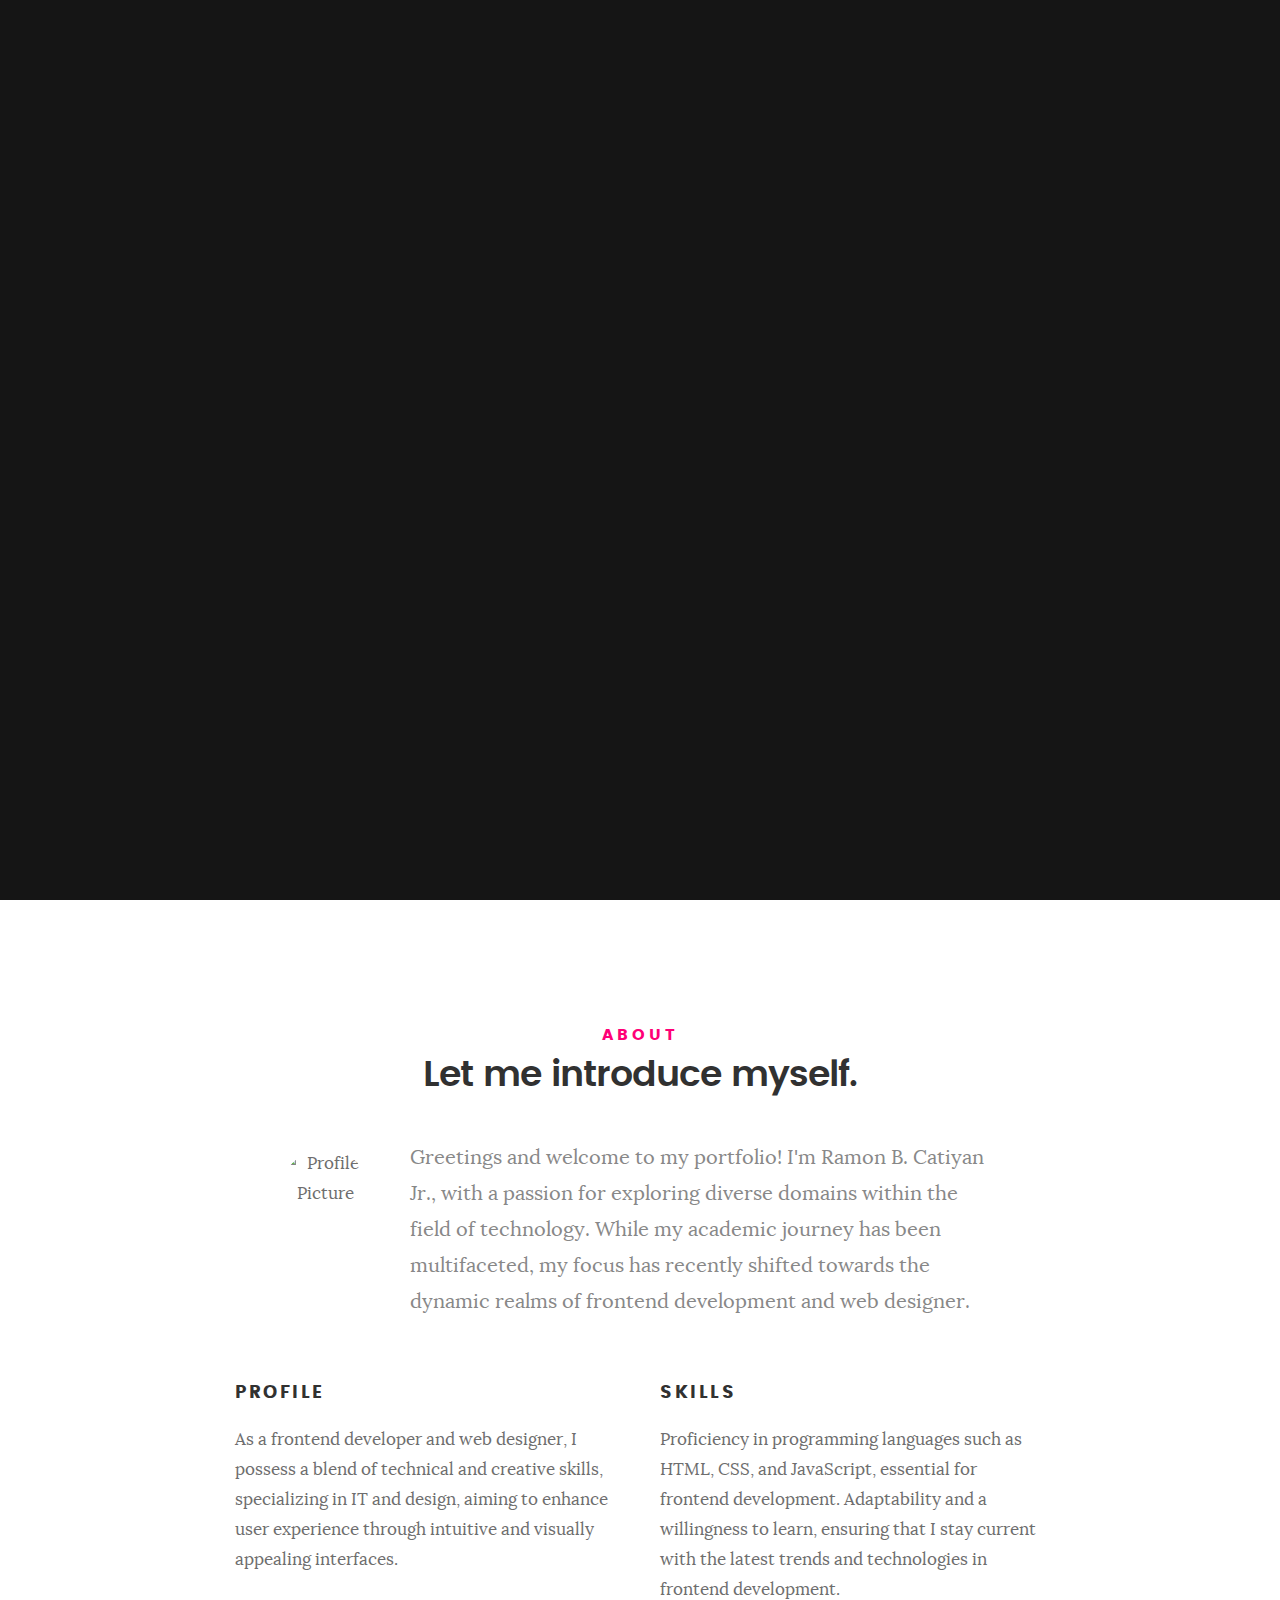
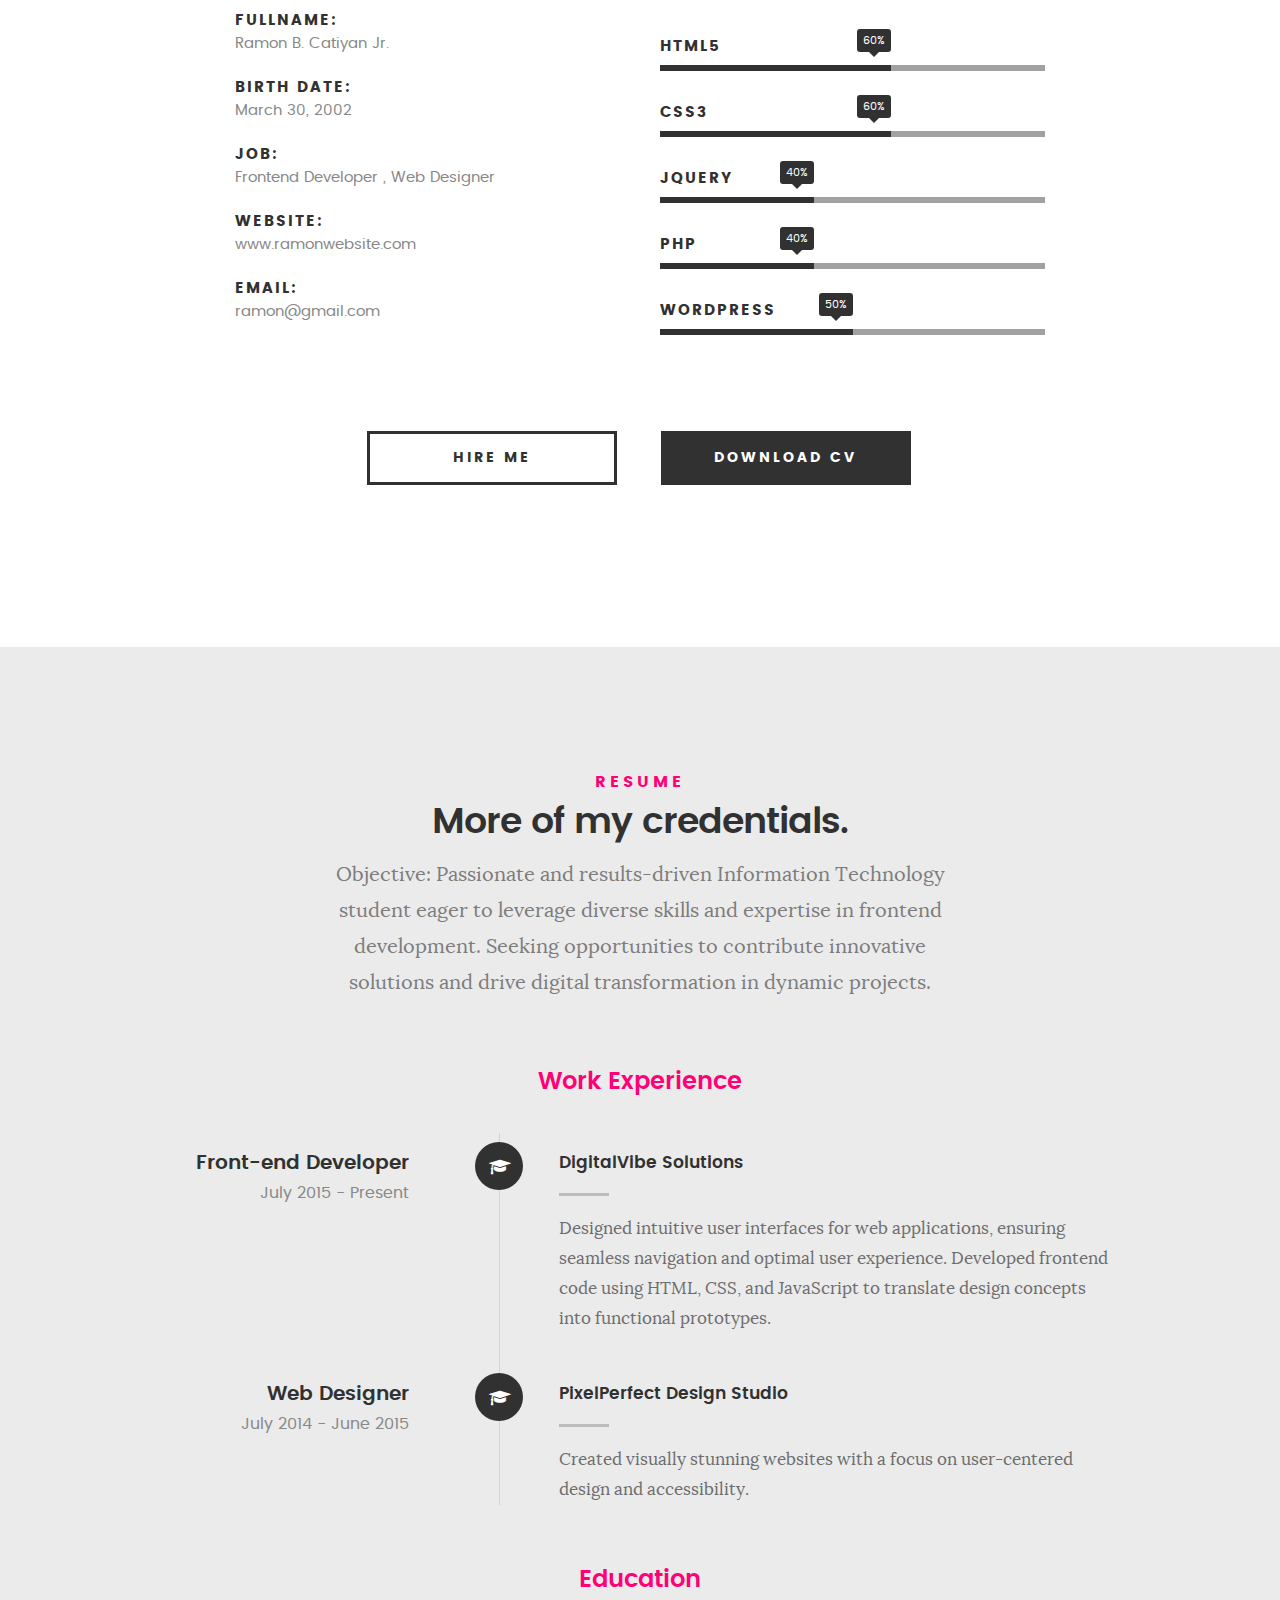
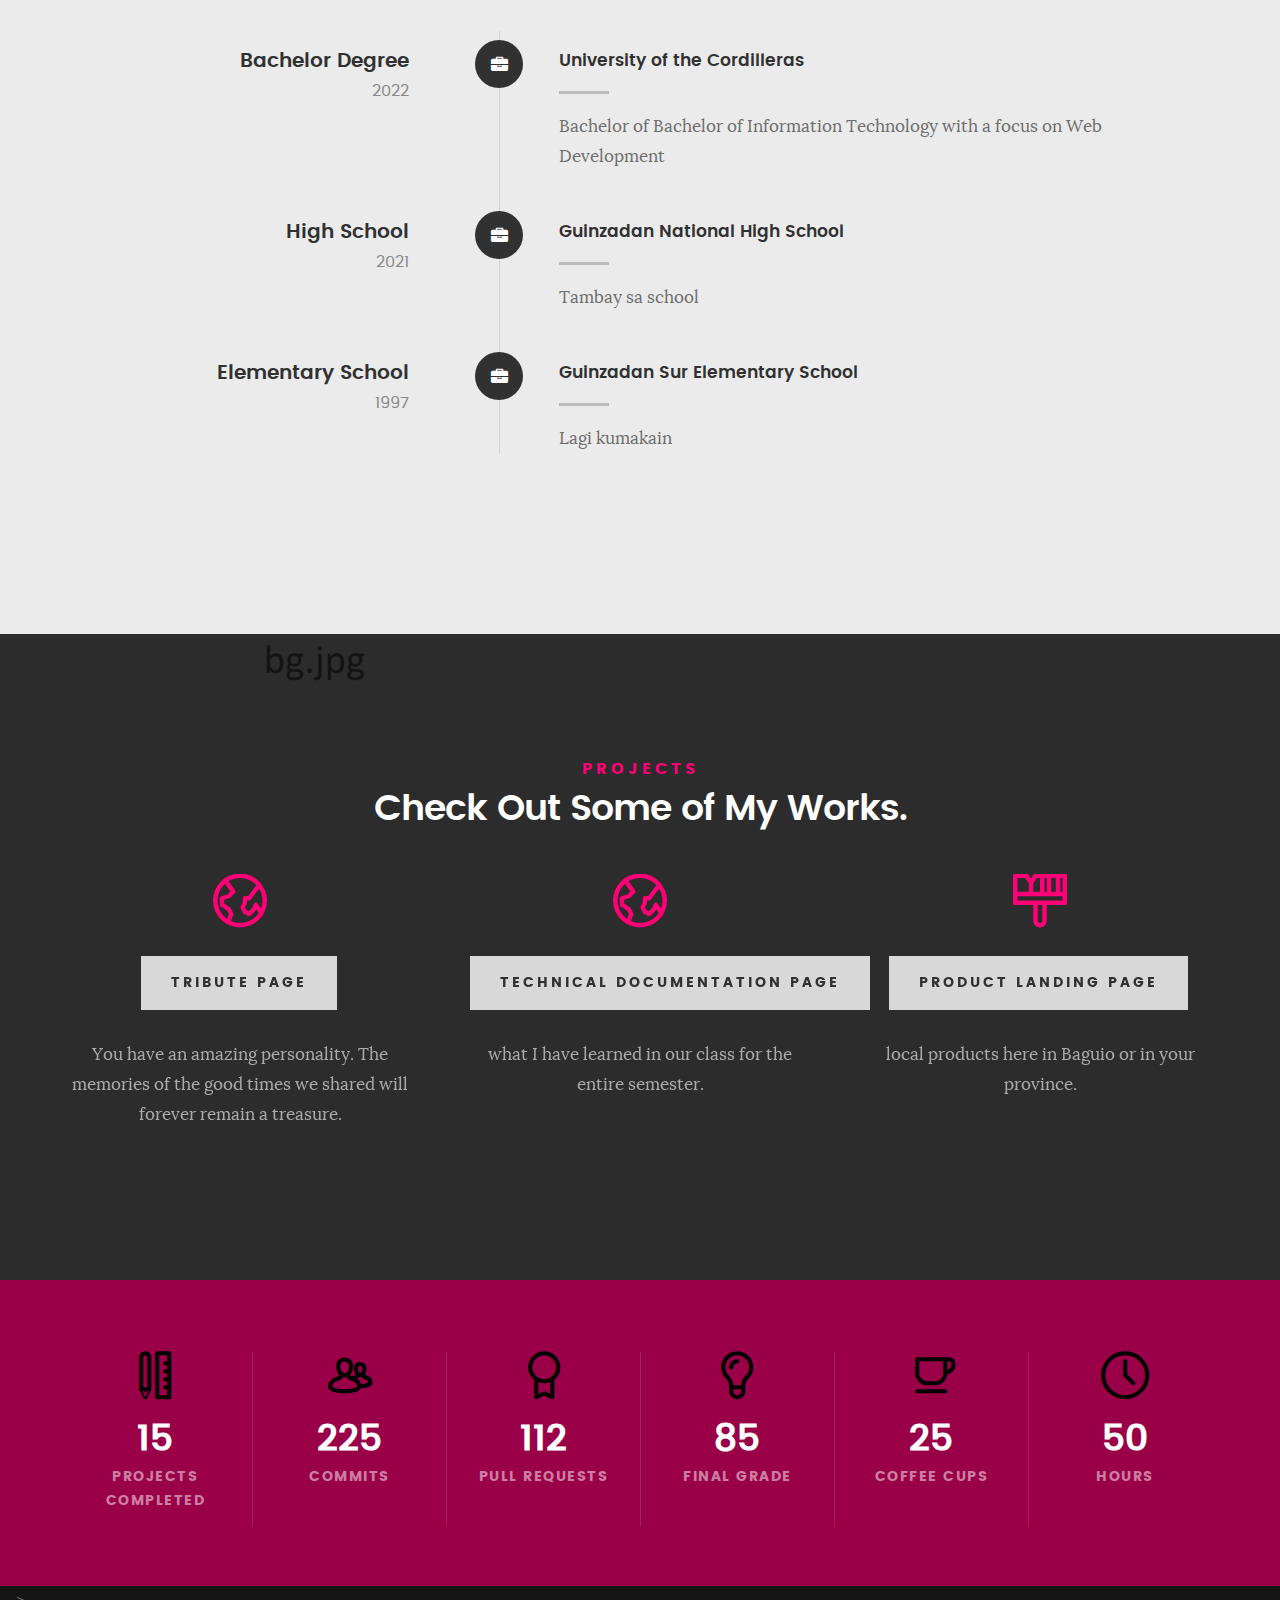
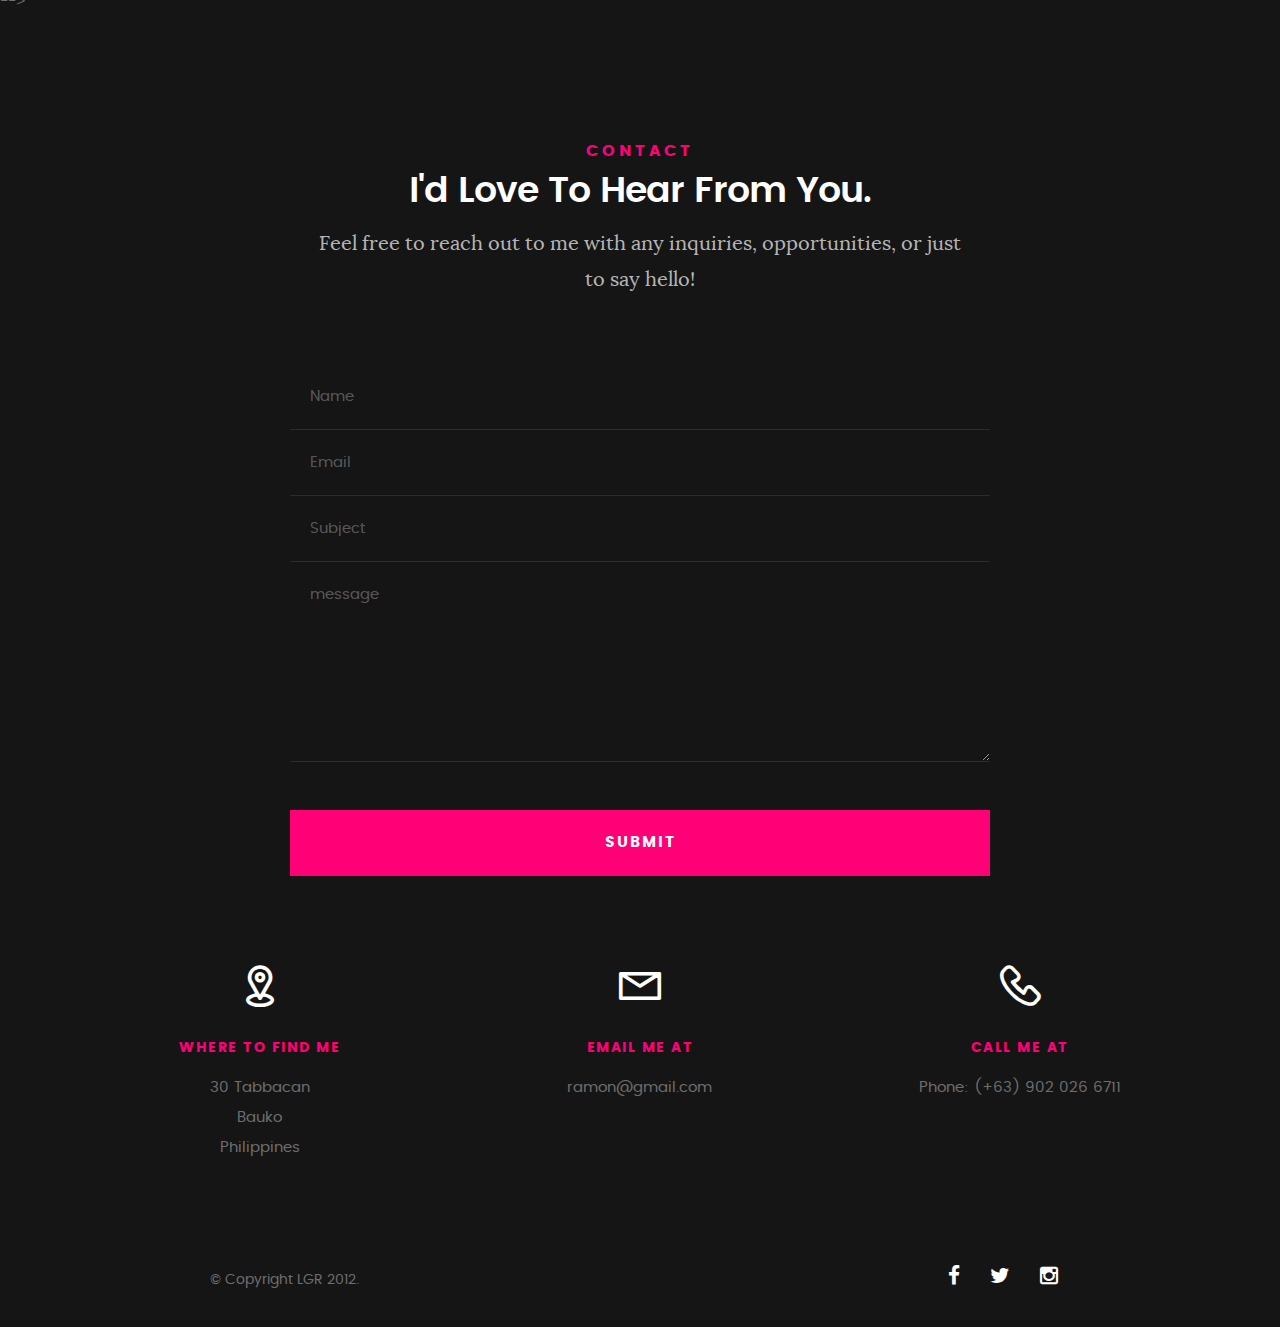
==== index.html @ 65d5d6f6 "Final Projects" ====
<!DOCTYPE html>
<!--[if IE 8 ]><html class="no-js oldie ie8" lang="en"> <![endif]-->
<!--[if IE 9 ]><html class="no-js oldie ie9" lang="en"> <![endif]-->
<!--[if (gte IE 9)|!(IE)]><!--><html class="no-js" lang="en"> <!--<![endif]-->
<head>

   <!--- basic page needs
   ================================================== -->
   <meta charset="utf-8">
	<title>Ramon</title>
	<meta name="description" content="">
	<meta name="author" content="">

   <!-- mobile specific metas
   ================================================== -->
	<meta name="viewport" content="width=device-width, initial-scale=1, maximum-scale=1">

 	<!-- CSS
   ================================================== -->
   <link rel="stylesheet" href="css/base.css">
   <link rel="stylesheet" href="css/main.css">
   <link rel="stylesheet" href="css/vendor.css">

   <!-- script
   ================================================== -->
	<script src="js/modernizr.js"></script>
	<script src="js/pace.min.js"></script>

   <!-- favicons
	================================================== -->
	<link rel="icon" type="image/png" href="favicon.png">

</head>

<body id="top">

	<!-- header
   ================================================== -->
   <header>
   	<div class="row">

   		<div class="top-bar">
   			<a class="menu-toggle" href="#"><span>Menu</span></a>

	   		<div class="logo">
		         <a href="index.html">Home</a>
		      </div>

		   	<nav id="main-nav-wrap">
					<ul class="main-navigation">
						<li class="current"><a class="smoothscroll"  href="#intro" title="">Home</a></li>
						<li><a class="smoothscroll"  href="#about" title="">About</a></li>
						<li><a class="smoothscroll"  href="#resume" title="">Resume</a></li>
						<!-- <li><a class="smoothscroll"  href="#portfolio" title="">Portfolio</a></li> -->
						<li><a class="smoothscroll"  href="#services" title="">My Projects</a></li>
						<li><a class="smoothscroll"  href="#contact" title="">Contact</a></li>

					</ul>
				</nav>
   		</div> <!-- /top-bar -->

   	</div> <!-- /row -->
   </header> <!-- /header -->

	<!-- intro section
   ================================================== -->
   <section id="intro">

   	<div class="intro-overlay"></div>

   	<div class="intro-content">
   		<div class="row">

   			<div class="col-twelve">

	   			<h5>Hello, World.</h5>
	   			<h1>I'm Ramon Jr.</h1>

	   			<p class="intro-position">
	   				<span>FRONT-END DEVELOPER</span>
	   				<span>WEB DESIGNER</span>
	   			</p>

	   			<a class="button stroke smoothscroll" href="#about" title="">More About Me</a>

	   		</div>

   		</div>
   	</div> <!-- /intro-content -->

   	<ul class="intro-social">
		<li><a href="#"><i class="fa fa-facebook"></i></a></li>
		<!-- <li><a href="#"><i class="fa fa-behance"></i></a></li> -->
		<li><a href="#"><i class="fa fa-twitter"></i></a></li>
	  <!-- <li><a href="#"><i class="fa fa-dribbble"></i></a></li> -->
		<li><a href="#"><i class="fa fa-instagram"></i></a></li>
      </ul> <!-- /intro-social -->

   </section> <!-- /intro -->


   <!-- about section
   ================================================== -->
   <section id="about">

   	<div class="row section-intro">
   		<div class="col-twelve">

   			<h5>About</h5>
   			<h1>Let me introduce myself.</h1>

   			<div class="intro-info">

   				<img src="#" alt="Profile Picture">

   				<p class="lead">
					Greetings and welcome to my portfolio! I'm Ramon B. Catiyan Jr., with a passion for exploring diverse domains within the field of technology. While my academic journey has been multifaceted, my focus has recently shifted towards the dynamic realms of frontend development and web designer.
				</p>
   			</div>

   		</div>
   	</div> <!-- /section-intro -->

   	<div class="row about-content">

   		<div class="col-six tab-full">

   			<h3>Profile</h3>
   			<p>As a frontend developer and web designer, I possess a blend of technical and creative skills, specializing in IT and design, aiming to enhance user experience through intuitive and visually appealing interfaces.</p>

   			<ul class="info-list">
   				<li>
   					<strong>Fullname:</strong>
   					<span>Ramon B. Catiyan Jr.</span>
   				</li>
   				<li>
   					<strong>Birth Date:</strong>
   					<span>March 30, 2002</span>
   				</li>
   				<li>
   					<strong>Job:</strong>
   					<span>Frontend Developer , Web Designer</span>
   				</li>
   				<li>
   					<strong>Website:</strong>
   					<span>www.ramonwebsite.com</a></span>
   				</li>
   				<li>
   					<strong>Email:</strong>
   					<span>ramon@gmail.com</span>
   				</li>



   			</ul> <!-- /info-list -->

   		</div>

   		<div class="col-six tab-full">

   			<h3>Skills</h3>
   			<p>Proficiency in programming languages such as HTML, CSS, and JavaScript, essential for frontend development. Adaptability and a willingness to learn, ensuring that I stay current with the latest trends and technologies in frontend development.</p>

				<ul class="skill-bars">
				   <li>
				   	<div class="progress percent60"><span>60%</span></div>
				   	<strong>HTML5</strong>
				   </li>
				   <li>
				   	<div class="progress percent60"><span>60%</span></div>
				   	<strong>CSS3</strong>
				   </li>
				   <li>
				   	<div class="progress percent40"><span>40%</span></div>
				   	<strong>JQuery</strong>
				   </li>
				   <li>
				   	<div class="progress percent40"><span>40%</span></div>
				   	<strong>PHP</strong>
				   </li>
				   <li>

				   	<div class="progress percent50"><span>50%</span></div>
				   	<strong>Wordpress</strong>
				   </li>
				</li>

				</ul> <!-- /skill-bars -->

   		</div>

   	</div>

   	<div class="row button-section">
   		<div class="col-twelve">
   			<a href="#contact" title="Hire Me" class="button stroke smoothscroll">Hire Me</a>
   			<a href="#" title="Download CV" class="button button-primary">Download CV</a>
   		</div>
   	</div>

   </section> <!-- /process-->


   <!-- resume Section
   ================================================== -->
	<section id="resume" class="grey-section">

		<div class="row section-intro">
   		<div class="col-twelve">

   			<h5>Resume</h5>
   			<h1>More of my credentials.</h1>

   			<p class="lead">Objective: Passionate and results-driven Information Technology student eager to leverage diverse skills and expertise in frontend development. Seeking opportunities to contribute innovative solutions and drive digital transformation in dynamic projects.</p>

   		</div>
   	</div> <!-- /section-intro-->

   	<div class="row resume-timeline">

   		<div class="col-twelve resume-header">

   			<h2>Work Experience</h2>

   		</div> <!-- /resume-header -->

   		<div class="col-twelve">

   			<div class="timeline-wrap">

   				<div class="timeline-block">

	   				<div class="timeline-ico">
	   					<i class="fa fa-graduation-cap"></i>
	   				</div>

	   				<div class="timeline-header">
	   					<h3>Front-end Developer</h3>
	   					<p>July 2015 - Present</p>
	   				</div>

	   				<div class="timeline-content">
	   					<h4>DigitalVibe Solutions</h4>
	   					<p>Designed intuitive user interfaces for web applications, ensuring seamless navigation and optimal user experience. Developed frontend code using HTML, CSS, and JavaScript to translate design concepts into functional prototypes.</p>
	   				</div>

	   			</div> <!-- /timeline-block -->

	   			<div class="timeline-block">

	   				<div class="timeline-ico">
	   					<i class="fa fa-graduation-cap"></i>
	   				</div>

	   				<div class="timeline-header">
	   					<h3>Web Designer
						</h3>
	   					<p>July 2014 - June 2015</p>
	   				</div>

	   				<div class="timeline-content">
	   					<h4>PixelPerfect Design Studio</h4>
	   					<p>Created visually stunning websites with a focus on user-centered design and accessibility.</p>
	   				</div>

	   			</div> <!-- /timeline-block -->



	   			</div> <!-- /timeline-block -->

   			</div> <!-- /timeline-wrap -->

   		</div> <!-- /col-twelve -->

   	</div> <!-- /resume-timeline -->

   	<div class="row resume-timeline">

   		<div class="col-twelve resume-header">

   			<h2>Education</h2>

   		</div> <!-- /resume-header -->

   		<div class="col-twelve">

   			<div class="timeline-wrap">

   				<div class="timeline-block">

	   				<div class="timeline-ico">
	   					<i class="fa fa-briefcase"></i>
	   				</div>

	   				<div class="timeline-header">
	   					<h3>Bachelor Degree</h3>
	   					<p>2022</p>
	   				</div>

	   				<div class="timeline-content">
	   					<h4>University of the Cordilleras </h4>
	   					<p>Bachelor of Bachelor of Information Technology with a focus on Web Development</p>
	   				</div>

	   			</div> <!-- /timeline-block -->

	   			<div class="timeline-block">

	   				<div class="timeline-ico">
	   					<i class="fa fa-briefcase"></i>
	   				</div>

	   				<div class="timeline-header">
	   					<h3>High School</h3>
	   					<p>2021</p>
	   				</div>

	   				<div class="timeline-content">
	   					<h4>Guinzadan National High School</h4>
	   					<p>Tambay sa school</p>
	   				</div>

	   			</div> <!-- /timeline-block -->

				   <div class="timeline-block">

					<div class="timeline-ico">
						<i class="fa fa-briefcase"></i>
					</div>

					<div class="timeline-header">
						<h3>Elementary School</h3>
						<p>1997</p>
					</div>

					<div class="timeline-content">
						<h4>Guinzadan Sur Elementary School</h4>
						<p>Lagi kumakain</p>
					</div>

				</div> <!-- /timeline-block -->





   			</div> <!-- /timeline-wrap -->

   		</div> <!-- /col-twelve -->

   	</div> <!-- /resume-timeline -->

	</section> <!-- /features -->





<!-- 
 <section id="cta" class="grey-section">

<div class="row cta-content">

<div class="col-twelve section-ads">

<h2 class="h01"><a href="http://www.dreamhost.com/r.cgi?287326|STYLESHOUT">Styleshout Recommends Dreamhost.</a></h2>

<p class="lead">
Looking for an awesome and reliable webhosting? Try <a href="http://www.dreamhost.com/r.cgi?287326|STYLESHOUT"><span>DreamHost</span></a>.
Get <span>$50 off</span> when you sign up with the promocode <span>styleshout</span>.

</p>

<div class="action">
<a class="button button-primary large" href="http://www.dreamhost.com/r.cgi?287326|STYLESHOUT">Sign Up Now</a>
</div>

</div>

</div>

</section> -->


	
	<section id="services">

		<div class="overlay"></div>

		<div class="row section-intro">
   		<div class="col-twelve">

   			<h5>Projects</h5>
   			<h1>Check Out Some of My Works.</h1>

   			<!-- <p class="lead">Lorem ipsum Do commodo in proident enim in dolor cupidatat adipisicing dolore officia nisi aliqua incididunt Ut veniam lorem ipsum Consectetur ut in in eu do.</p> -->

   		</div>
   	</div>  

   	<div class="row services-content">

   		<div id="owl-slider" class="owl-carousel services-list">

	      	<div class="service">

	      		<span class="icon"><i class="icon-earth"></i></span>

	            <div class="service-content">

	            	 <h3><a class="button" href="Final Projects/Tribute Page/Tribute_Page.html">Tribute Page</a></h3>

		            <p class="desc">You have an amazing personality. The memories of the good times we shared will forever remain a treasure.
	         		</p>

	         	</div>

				</div>

				<div class="service">

					<span class="icon"><i class="icon-earth"></i></span>

	            <div class="service-content">

	            	<h3><a href="Final Projects/Technical Documentation Page/Technical_Documentation_Page.html" class="button">Technical documentation Page</a></h3>

		            <p class="desc">what I have learned in our class for the entire semester.
	         		</p>

	            </div>

			   </div>

			   <div class="service">

			   	<span class="icon"><i class="icon-paint-brush"></i></span>

	            <div class="service-content">

	            	<h3><a href="Final Projects/Product Landing Page/Product_Landing_Page.html" class="button">Product Landing Page</a></h3>

		            <p class="desc">local products here in Baguio or in your province.  
	        			</p>

	            </div>

			   </div>

				
			   
	      </div>

   	</div>

	</section>



	<section id="stats" class="count-up">

		<div class="row">
			<div class="col-twelve">

				<div class="block-1-6 block-s-1-3 block-tab-1-2 block-mob-full stats-list">

					<div class="bgrid stat">

						<div class="icon-part">
							<i class="icon-pencil-ruler"></i>
						</div>

						<h3 class="stat-count">
							15
						</h3>

						<h5 class="stat-title">
							PROJECTS COMPLETED
						</h5>

					</div>  
					<div class="bgrid stat">

						<div class="icon-part">
							<i class="icon-users"></i>
						</div>

						<h3 class="stat-count">
							225
						</h3>

						<h5 class="stat-title">
							Commits
						</h5>

					</div>

					<div class="bgrid stat">

						<div class="icon-part">
							<i class="icon-badge"></i>
						</div>

						<h3 class="stat-count">
							112
						</h3>

						<h5 class="stat-title">
							Pull Requests
						</h5>

					</div>

					<div class="bgrid stat">

						<div class="icon-part">
							<i class="icon-light-bulb"></i>
						</div>

						<h3 class="stat-count">
							85
						</h3>

						<h5 class="stat-title">
							Final Grade
						</h5>

					</div>
					<div class="bgrid stat">

						<div class="icon-part">
							<i class="icon-cup"></i>
						</div>

						<h3 class="stat-count">
							25
						</h3>

						<h5 class="stat-title">
							Coffee Cups
						</h5>

					</div>

					<div class="bgrid stat">

						<div class="icon-part">
							<i class="icon-clock"></i>
						</div>

						<h3 class="stat-count">
							50
						</h3>

						<h5 class="stat-title">
							Hours
						</h5>

					</div>

				</div>

			</div>
		</div>

	</section> -->


   <!-- contact
   ================================================== -->
	<section id="contact">

		<div class="row section-intro">
   		<div class="col-twelve">

   			<h5>Contact</h5>
   			<h1>I'd Love To Hear From You.</h1>

   			<p class="lead">Feel free to reach out to me with any inquiries, opportunities, or just to say hello!</p>

   		</div>
   	</div> <!-- /section-intro -->

   	<div class="row contact-form">

   		<div class="col-twelve">

            <!-- form -->
            <form name="contactForm" id="contactForm" method="post" action="">
      			<fieldset>

                  <div class="form-field">
 						   <input name="contactName" type="text" id="contactName" placeholder="Name" value="" minlength="2" required="">
                  </div>
                  <div class="form-field">
	      			   <input name="contactEmail" type="email" id="contactEmail" placeholder="Email" value="" required="">
	               </div>
                  <div class="form-field">
	     				   <input name="contactSubject" type="text" id="contactSubject" placeholder="Subject" value="">
	               </div>
                  <div class="form-field">
	                 	<textarea name="contactMessage" id="contactMessage" placeholder="message" rows="10" cols="50" required=""></textarea>
	               </div>
                 <div class="form-field">
                     <button class="submitform">Submit</button>
                     <div id="submit-loader">
                        <div class="text-loader">Sending...</div>
       				      <div class="s-loader">
								  	<div class="bounce1"></div>
								  	<div class="bounce2"></div>
								  	<div class="bounce3"></div>
								</div>
							</div>
                  </div>

      			</fieldset>
      		</form> <!-- Form End -->

            <!-- contact-warning -->
            <div id="message-warning">
            </div>
            <!-- contact-success -->
      		<div id="message-success">
               <i class="fa fa-check"></i>Your message was sent, thank you!<br>
      		</div>

         </div> <!-- /col-twelve -->

   	</div> <!-- /contact-form -->

   	<div class="row contact-info">

   		<div class="col-four tab-full">

   			<div class="icon">
   				<i class="icon-pin"></i>
   			</div>

   			<h5>Where to find me</h5>

   			<p>
            30 Tabbacan<br>
            Bauko<br>
            Philippines
            </p>

   		</div>

   		<div class="col-four tab-full collapse">

   			<div class="icon">
   				<i class="icon-mail"></i>
   			</div>

   			<h5>Email Me At</h5>

   			<p>ramon@gmail.com
			   </p>

   		</div>

   		<div class="col-four tab-full">

   			<div class="icon">
   				<i class="icon-phone"></i>
   			</div>

   			<h5>Call Me At</h5>

   			<p>Phone: (+63) 902 026 6711<br>
			   	<br>

			   </p>

   		</div>

   	</div> <!-- /contact-info -->

	</section> <!-- /contact -->


   <!-- footer
   ================================================== -->

   <footer>
     	<div class="row">

     		<div class="col-six tab-full pull-right social">

     			<ul class="footer-social">
			      <li><a href="#"><i class="fa fa-facebook"></i></a></li>
			      <!-- <li><a href="#"><i class="fa fa-behance"></i></a></li> -->
			      <li><a href="#"><i class="fa fa-twitter"></i></a></li>
				<!-- <li><a href="#"><i class="fa fa-dribbble"></i></a></li> -->
			      <li><a href="#"><i class="fa fa-instagram"></i></a></li>
			   </ul>

	      </div>

      	<div class="col-six tab-full">
	      	<div class="copyright">
		        	<span>© Copyright LGR 2012.</span>
		        	<!-- <span>Design by <a href="http://www.styleshout.com/">styleshout</a></span> -->
		         </div>
	      	</div>

	      	<div id="go-top">
		         <a class="smoothscroll" title="Back to Top" href="#top"><i class="fa fa-long-arrow-up"></i></a>
		      </div>

      	</div> <!-- /row -->
   </footer>

   <div id="preloader">
    	<div id="loader"></div>
   </div>

   <!-- Java Script
   ================================================== -->
   <script src="js/jquery-2.1.3.min.js"></script>
   <script src="js/plugins.js"></script>
   <script src="js/main.js"></script>

</body>

</html>
---- css/base.css ----
/**
 * =================================================================== 
 *
 *  Kards v1.0 Base Stylesheet
 *  url: styleshout.com
 *  03-01-2016
 *  ------------------------------------------------------------------
 *  TOC:
 *  01. reset
 *  02. basic/base setup styles
 *  03. grid
 *  04. MISC
 *
 * =================================================================== 
 */

/** 
 * ===================================================================
 * 01. reset - normalize.css v3.0.2 | MIT License | git.io/normalize
 *
 * ------------------------------------------------------------------- 
 */
html {
	font-family: sans-serif;
	-ms-text-size-adjust: 100%;
	-webkit-text-size-adjust: 100%;
}

body {
	margin: 0;
}

article,
aside,
details,
figcaption,
figure,
footer,
header,
hgroup,
main,
menu,
nav,
section,
summary {
	display: block;
}

audio,
canvas,
progress,
video {
	display: inline-block;
	vertical-align: baseline;
}

audio:not([controls]) {
	display: none;
	height: 0;
}

[hidden],
template {
	display: none;
}

a {
	background: transparent;
}

a:active,
a:hover {
	outline: 0;
}

abbr[title] {
	border-bottom: 1px dotted;
}

b,
strong {
	font-weight: bold;
}

dfn {
	font-style: italic;
}

h1 {
	font-size: 2em;
	margin: 0.67em 0;
}

mark {
	background: #ff0;
	color: #000;
}

small {
	font-size: 80%;
}

sub,
sup {
	font-size: 75%;
	line-height: 0;
	position: relative;
	vertical-align: baseline;
}

sup {
	top: -0.5em;
}

sub {
	bottom: -0.25em;
}

img {
	border: 0;
}

svg:not(:root) {
	overflow: hidden;
}

figure {
	margin: 1em 40px;
}

hr {
	-moz-box-sizing: content-box;
	box-sizing: content-box;
	height: 0;
}

pre {
	overflow: auto;
}

code,
kbd,
pre,
samp {
	font-family: monospace, monospace;
	font-size: 1em;
}

button,
input,
optgroup,
select,
textarea {
	color: inherit;
	font: inherit;
	margin: 0;
}

button {
	overflow: visible;
}

button,
select {
	text-transform: none;
}

button,
html input[type="button"],
input[type="reset"],
input[type="submit"] {
	-webkit-appearance: button;
	cursor: pointer;
}

button[disabled],
html input[disabled] {
	cursor: default;
}

button::-moz-focus-inner,
input::-moz-focus-inner {
	border: 0;
	padding: 0;
}

input {
	line-height: normal;
}

input[type="checkbox"],
input[type="radio"] {
	box-sizing: border-box;
	padding: 0;
}

input[type="number"]::-webkit-inner-spin-button,
input[type="number"]::-webkit-outer-spin-button {
	height: auto;
}

input[type="search"] {
	-webkit-appearance: textfield;
	-moz-box-sizing: content-box;
	-webkit-box-sizing: content-box;
	box-sizing: content-box;
}

input[type="search"]::-webkit-search-cancel-button,
input[type="search"]::-webkit-search-decoration {
	-webkit-appearance: none;
}

fieldset {
	border: 1px solid #c0c0c0;
	margin: 0 2px;
	padding: 0.35em 0.625em 0.75em;
}

legend {
	border: 0;
	padding: 0;
}

textarea {
	overflow: auto;
}

optgroup {
	font-weight: bold;
}

table {
	border-collapse: collapse;
	border-spacing: 0;
}

td,
th {
	padding: 0;
}

/** 
 * ===================================================================
 * 02. basic/base setup styles - (_basic.scss)
 *
 * ------------------------------------------------------------------- 
 */
html {
	font-size: 62.5%;
	box-sizing: border-box;
}

*,
*::before,
*::after {
	box-sizing: inherit;
}

body {
	font-weight: normal;
	line-height: 1;
	text-rendering: optimizeLegibility;
	word-wrap: break-word;
	-webkit-overflow-scrolling: touch;
	-webkit-text-size-adjust: none;
}

body,
input,
button {
	-moz-osx-font-smoothing: grayscale;
	-webkit-font-smoothing: antialiased;
}

/**
 * Media - (_basic.scss)
 * ------------------------------------------------------------------- 
 */
img,
video {
	max-width: 100%;
	height: auto;
}

/**
 * Typography resets - (_basic.scss)
 * ------------------------------------------------------------------- 
 */
div,
dl,
dt,
dd,
ul,
ol,
li,
h1,
h2,
h3,
h4,
h5,
h6,
pre,
form,
p,
blockquote,
th,
td {
	margin: 0;
	padding: 0;
}

h1,
h2,
h3,
h4,
h5,
h6 {
	-webkit-font-variant-ligatures: common-ligatures;
	-moz-font-variant-ligatures: common-ligatures;
	font-variant-ligatures: common-ligatures;
	text-rendering: optimizeLegibility;
}

em,
i {
	font-style: italic;
	line-height: inherit;
}

strong,
b {
	font-weight: bold;
	line-height: inherit;
}

small {
	font-size: 60%;
	line-height: inherit;
}

ol,
ul {
	list-style: none;
}

li {
	display: block;
}

/**
 * links - (_basic.scss)
 * ------------------------------------------------------------------- 
 */
a {
	text-decoration: none;
	line-height: inherit;
}

a img {
	border: none;
}

/**
 * inputs - (_basic.scss)
 * ------------------------------------------------------------------- 
 */
fieldset {
	margin: 0;
	padding: 0;
}

input[type="email"],
input[type="number"],
input[type="search"],
input[type="text"],
input[type="tel"],
input[type="url"],
input[type="password"],
textarea {
	-webkit-appearance: none;
	-moz-appearance: none;
	-ms-appearance: none;
	-o-appearance: none;
	appearance: none;
}

/** 
 * ===================================================================
 * 03. grid - (_grid.scss)
 *
 * ------------------------------------------------------------------- 
 */
.row {
	width: 94%;
	max-width: 1140px;
	margin: 0 auto;
}

.row:before,
.row:after {
	content: "";
	display: table;
}

.row:after {
	clear: both;
}

.row .row {
	width: auto;
	max-width: none;
	margin-left: -20px;
	margin-right: -20px;
}

[class*="col-"],
.bgrid {
	float: left;
}

[class*="col-"] + [class*="col-"].end {
	float: right;
}

[class*="col-"] {
	padding: 0 20px;
}

.col-one {
	width: 8.33333%;
}

.col-two,
.col-1-6 {
	width: 16.66667%;
}

.col-three,
.col-1-4 {
	width: 25%;
}

.col-four,
.col-1-3 {
	width: 33.33333%;
}

.col-five {
	width: 41.66667%;
}

.col-six,
.col-1-2 {
	width: 50%;
}

.col-seven {
	width: 58.33333%;
}

.col-eight,
.col-2-3 {
	width: 66.66667%;
}

.col-nine,
.col-3-4 {
	width: 75%;
}

.col-ten,
.col-5-6 {
	width: 83.33333%;
}

.col-eleven {
	width: 91.66667%;
}

.col-twelve,
.col-full {
	width: 100%;
}

/**
 * small screens - (_grid.scss)
 * --------------------------------------------------------------- 
 */
@media screen and (max-width:1024px) {
	.row .row {
		margin-left: -18px;
		margin-right: -18px;
	}

	[class*="col-"] {
		padding: 0 18px;
	}

}

/**
 * tablets - (_grid.scss)
 * --------------------------------------------------------------- 
 */
@media screen and (max-width:768px) {
	.row {
		width: auto;
		padding-left: 30px;
		padding-right: 30px;
	}

	.row .row {
		padding-left: 0;
		padding-right: 0;
		margin-left: -15px;
		margin-right: -15px;
	}

	[class*="col-"] {
		padding: 0 15px;
	}

	.tab-1-4 {
		width: 25%;
	}

	.tab-1-3 {
		width: 33.33333%;
	}

	.tab-1-2 {
		width: 50%;
	}

	.tab-2-3 {
		width: 66.66667%;
	}

	.tab-3-4 {
		width: 75%;
	}

	.tab-full {
		width: 100%;
	}

}

/**
 * large mobile devices - (_grid.scss)
 * --------------------------------------------------------------- 
 */
@media screen and (max-width:600px) {
	.row {
		padding-left: 25px;
		padding-right: 25px;
	}

	.row .row {
		margin-left: -10px;
		margin-right: -10px;
	}

	[class*="col-"] {
		padding: 0 10px;
	}

	.mob-1-4 {
		width: 25%;
	}

	.mob-1-2 {
		width: 50%;
	}

	.mob-3-4 {
		width: 75%;
	}

	.mob-full {
		width: 100%;
	}

}

/**
 * small mobile devices - (_grid.scss)
 * --------------------------------------------------------------- 
 */
@media screen and (max-width:400px) {
	.row .row {
		padding-left: 0;
		padding-right: 0;
		margin-left: 0;
		margin-right: 0;
	}

	[class*="col-"] {
		width: 100% !important;
		float: none !important;
		clear: both !important;
		margin-left: 0;
		margin-right: 0;
		padding: 0;
	}

	[class*="col-"] + [class*="col-"].end {
		float: none;
	}

}

/** 
 * ===================================================================
 * block grids - (_grid.scss)
 *
 * ------------------------------------------------------------------- 
 */
[class*="block-"]:before,
[class*="block-"]:after {
	content: "";
	display: table;
}

[class*="block-"]:after {
	clear: both;
}

.block-1-6 .bgrid {
	width: 16.66667%;
}

.block-1-4 .bgrid {
	width: 25%;
}

.block-1-3 .bgrid {
	width: 33.33333%;
}

.block-1-2 .bgrid {
	width: 50%;
}

/**
 * Clearing for block grid columns. Allow columns with 
 * different heights to align properly.
 */
.block-1-6 .bgrid:nth-child(6n+1),
.block-1-4 .bgrid:nth-child(4n+1),
.block-1-3 .bgrid:nth-child(3n+1),
.block-1-2 .bgrid:nth-child(2n+1) {
	clear: both;
}

/**
 * small screens - (_grid.scss)
 * --------------------------------------------------------------- 
 */
@media screen and (max-width:1024px) {
	.block-s-1-6 .bgrid {
		width: 16.66667%;
	}

	.block-s-1-4 .bgrid {
		width: 25%;
	}

	.block-s-1-3 .bgrid {
		width: 33.33333%;
	}

	.block-s-1-2 .bgrid {
		width: 50%;
	}

	.block-s-full .bgrid {
		width: 100%;
		clear: both;
	}

	[class*="block-s-"] .bgrid:nth-child(n) {
		clear: none;
	}

	.block-s-1-6 .bgrid:nth-child(6n+1),
	.block-s-1-4 .bgrid:nth-child(4n+1),
	.block-s-1-3 .bgrid:nth-child(3n+1),
	.block-s-1-2 .bgrid:nth-child(2n+1) {
		clear: both;
	}

}

/**
 * tablets - (_grid.scss)
 * --------------------------------------------------------------- 
 */
@media screen and (max-width:768px) {
	.block-tab-1-6 .bgrid {
		width: 16.66667%;
	}

	.block-tab-1-4 .bgrid {
		width: 25%;
	}

	.block-tab-1-3 .bgrid {
		width: 33.33333%;
	}

	.block-tab-1-2 .bgrid {
		width: 50%;
	}

	.block-tab-full .bgrid {
		width: 100%;
		clear: both;
	}

	[class*="block-tab-"] .bgrid:nth-child(n) {
		clear: none;
	}

	.block-tab-1-6 .bgrid:nth-child(6n+1),
	.block-tab-1-4 .bgrid:nth-child(4n+1),
	.block-tab-1-3 .bgrid:nth-child(3n+1),
	.block-tab-1-2 .bgrid:nth-child(2n+1) {
		clear: both;
	}

}

/**
 * large mobile devices - (_grid.scss)
 * --------------------------------------------------------------- 
 */
@media screen and (max-width:600px) {
	.block-mob-1-6 .bgrid {
		width: 16.66667%;
	}

	.block-mob-1-4 .bgrid {
		width: 25%;
	}

	.block-mob-1-3 .bgrid {
		width: 33.33333%;
	}

	.block-mob-1-2 .bgrid {
		width: 50%;
	}

	.block-mob-full .bgrid {
		width: 100%;
		clear: both;
	}

	[class*="block-mob-"] .bgrid:nth-child(n) {
		clear: none;
	}

	.block-mob-1-6 .bgrid:nth-child(6n+1),
	.block-mob-1-4 .bgrid:nth-child(4n+1),
	.block-mob-1-3 .bgrid:nth-child(3n+1),
	.block-mob-1-2 .bgrid:nth-child(2n+1) {
		clear: both;
	}

}

/**
 * stack on small mobile devices - (_grid.scss)
 * --------------------------------------------------------------- 
 */
@media screen and (max-width:400px) {
	.stack .bgrid {
		width: 100% !important;
		float: none !important;
		clear: both !important;
		margin-left: 0;
		margin-right: 0;
	}

}

/** 
 * ===================================================================
 * 04. MISC  - (_grid.scss)
 *
 * ------------------------------------------------------------------- 
 */

/**
 * Clearing - (http://nicolasgallagher.com/micro-clearfix-hack/
 */
.group:before,
.group:after {
	content: "";
	display: table;
}

.group:after {
	clear: both;
}

/**
 * Misc Helper Styles 
 */
.hide {
	display: none;
}

.invisible {
	visibility: hidden;
}

.antialiased {
	-webkit-font-smoothing: antialiased;
	-moz-osx-font-smoothing: grayscale;
}

.remove-bottom {
	margin-bottom: 0;
}

.half-bottom {
	margin-bottom: 1.5rem !important;
}

.add-bottom {
	margin-bottom: 3rem !important;
}

.no-border {
	border: none;
}

.full-width {
	width: 100%;
}

.text-center {
	text-align: center;
}

.text-left {
	text-align: left;
}

.text-right {
	text-align: right;
}

.pull-left {
	float: left;
}

.pull-right {
	float: right;
}

.align-center {
	margin-left: auto;
	margin-right: auto;
	text-align: center;
}

/*# sourceMappingURL=base.css.map */
---- css/main.css ----
/**
 * =================================================================== 
 *
 *  Kards v1.0 Main Stylesheet
 *  url: styleshout.com
 *  03-01-2016
 *  ------------------------------------------------------------------
 *  TOC:
 *  01. webfonts and iconfonts
 *  02. base style overrides
 *  03. typography & general theme styles
 *  04. preloader
 *  05. forms
 *  06. buttons 
 *  07. other components
 *  08. common styles
 *  09. header styles
 *  10. intro
 *  11. about
 *  12. resume
 *  13. portfolio
 *  14. call-to-action section
 *  15. services
 *  16. stats
 *  17. contact
 *  18. footer
 *
 * =================================================================== 
 */


/** 
 * ===================================================================
 * 01. webfonts and iconfonts - (_document-setup.scss)
 *
 * ------------------------------------------------------------------- 
 */
@import url("fonts.css");
@import url("font-awesome/css/font-awesome.min.css");
@import url("micons/micons.css");


/** 
 * ===================================================================
 * 02. base style overrides - (_document-setup.scss)
 *
 * ------------------------------------------------------------------- 
 */
html {
	font-size: 10px;
}

@media only screen and (max-width:1024px) {
	html {
		font-size: 9.411764705882353px;
	}
}
@media only screen and (max-width:768px) {
	html {
		font-size: 10px;
	}
}
@media only screen and (max-width:400px) {
	html {
		font-size: 9.411764705882353px;
	}
}

html, body {
	height: 100%;
}
body {
	background: #151515;
	font-family: "lora-regular", serif;
	font-size: 1.7rem;
	line-height: 3rem;
	color: #6e6e6e;
}

/**
 * links - (_document-setup.scss)
 * -------------------------------------------------------------------
 */
a, a:visited {
	color: #000000;
	-moz-transition: all 0.3s ease-in-out;
	-o-transition: all 0.3s ease-in-out;
	-webkit-transition: all 0.3s ease-in-out;
	-ms-transition: all 0.3s ease-in-out;
	transition: all 0.3s ease-in-out;
}
a:hover, a:focus, a:active {
	color: #FF0077;
	outline: 0;
}

/** 
 * ===================================================================
 * 03. typography & general theme styles - (_document-setup.scss)
 *
 * ------------------------------------------------------------------- 
 */
h1, h2, h3, h4, h5, h6, .h01, .h02, .h03, .h04, .h05, .h06 {
	font-family: "poppins-semibold", sans-serif;
	color: #313131;
	font-style: normal;
	text-rendering: optimizeLegibility;
	margin-bottom: 2.1rem;
}
h3, .h03, h4, .h04 {
	margin-bottom: 1.8rem;
}
h5, .h05, h6, .h06 {
	font-family: "poppins-bold";
	margin-bottom: 1.2rem;
}
h1, .h01 {
	font-size: 3.1rem;
	line-height: 1.355;
	letter-spacing: -.1rem;
}
@media only screen and (max-width:600px) {
	h1, .h01 {
		font-size: 2.6rem;
		letter-spacing: -.07rem;
	}
}
h2, .h02 {
	font-size: 2.4rem;
	line-height: 1.25;
}
h3, .h03 {
	font-size: 2rem;
	line-height: 1.5;
}
h4, .h04 {
	font-size: 1.7rem;
	line-height: 1.765;
}
h5, .h05 {
	font-size: 1.4rem;
	line-height: 1.714;
	text-transform: uppercase;
	letter-spacing: .15rem;
}
h6, .h06 {
	font-size: 1.3rem;
	line-height: 1.846;
	text-transform: uppercase;
	letter-spacing: .15rem;
}
p img {
	margin: 0;
}
p.lead {
	font-family: "lora-regular", serif;
	font-size: 2rem;
	line-height: 1.8;
	color: #888888;
}
@media only screen and (max-width:768px) {
	p.lead {
		font-size: 1.7rem;
	}
}
em, i, strong, b {
	font-size: 1.7rem;
	line-height: 3rem;
	font-style: normal;
	font-weight: normal;
}
em, i {
	font-family: "lora-italic", serif;
}
strong, b {
	font-family: "lora-bold", serif;
}
small {
	font-size: 1.2rem;
	line-height: inherit;
}
blockquote {
	margin: 3rem 0;
	padding-left: 4rem;
	position: relative;
}
blockquote:before {
	content: "\201C";
	font-size: 8rem;
	line-height: 0px;
	margin: 0;
	color: #313131;
	font-family: arial, sans-serif;
	position: absolute;
	top: 3rem;
	left: 0;
}
blockquote p {
	font-family: georgia, serif;
	font-style: italic;
	padding: 0;
	font-size: 1.9rem;
	line-height: 1.737;
}
blockquote cite {
	display: block;
	font-size: 1.3rem;
	font-style: normal;
	line-height: 1.616;
}
blockquote cite:before {
	content: "\2014 \0020";
}
blockquote cite a, blockquote cite a:visited {
	color: #888888;
	border: none;
}
abbr {
	font-family: "poppins-bold", serif;
	font-variant: small-caps;
	text-transform: lowercase;
	letter-spacing: .05rem;
	color: #888888;
}
var, kbd, samp, code, pre {
	font-family: Consolas, "Andale Mono", Courier, "Courier New", monospace;
}
pre {
	padding: 2.4rem 3rem 3rem;
	background: #F1F1F1;
}
code {
	font-size: 1.4rem;
	margin: 0 .2rem;
	padding: .3rem .6rem;
	white-space: nowrap;
	background: #F1F1F1;
	border: 1px solid #E1E1E1;
	border-radius: 3px;
}
pre > code {
	display: block;
	white-space: pre;
	line-height: 2;
	padding: 0;
	margin: 0;
}
pre.prettyprint > code {
	border: none;
}
del {
	text-decoration: line-through;
}
abbr[title], dfn[title] {
	border-bottom: 1px dotted;
	cursor: help;
}
mark {
	background: #FFF49B;
	color: #000;
}
hr {
	border: solid #d2d2d2;
	border-width: 1px 0 0;
	clear: both;
	margin: 2.4rem 0 1.5rem;
	height: 0;
}

/**
 * Lists - (_document-setup.scss)  
 * -------------------------------------------------------------------
 */
ol {
	list-style: decimal;
}
ul {
	list-style: disc;
}
li {
	display: list-item;
}
ol, ul {
	margin-left: 1.7rem;
}
ul li {
	padding-left: .4rem;
}
ul ul, ul ol, ol ol, ol ul {
	margin: .6rem 0 .6rem 1.7rem;
}
ul.disc li {
	display: list-item;
	list-style: none;
	padding: 0 0 0 .8rem;
	position: relative;
}
ul.disc li::before {
	content: "";
	display: inline-block;
	width: 8px;
	height: 8px;
	border-radius: 50%;
	background: #FF0077;
	position: absolute;
	left: -17px;
	top: 11px;
	vertical-align: middle;
}
dt {
	margin: 0;
	color: #FF0077;
}
dd {
	margin: 0 0 0 2rem;
}

/**
 * tables - (_document-setup.scss)  
 * -------------------------------------------------------------------
 */
table {
	border-width: 0;
	width: 100%;
	max-width: 100%;
	font-family: "lora-regular", sans-serif;
}
th, td {
	padding: 1.5rem 3rem;
	text-align: left;
	border-bottom: 1px solid #E8E8E8;
}
th {
	color: #313131;
	font-family: "poppins-bold", sans-serif;
}
td {
	line-height: 1.5;
}
th:first-child, td:first-child {
	padding-left: 0;
}
th:last-child, td:last-child {
	padding-right: 0;
}
.table-responsive {
	overflow-x: auto;
	-webkit-overflow-scrolling: touch;
}

/**
 * Spacing - (_document-setup.scss)  
 * -------------------------------------------------------------------
 */
button, .button {
	margin-bottom: 1.2;
}
fieldset {
	margin-bottom: 1.5rem;
}
input,
textarea,
select,
pre,
blockquote,
figure,
table,
p,
ul,
ol,
dl,
form,
.fluid-video-wrapper,
.ss-custom-select {
	margin-bottom: 3rem;
}

/**
 * floated image - (_document-setup.scss)  
 * -------------------------------------------------------------------
 */
img.pull-right {
	margin: .9rem 0 0 2.4rem;
}
img.pull-left {
	margin: .9rem 2.4rem 0 0;
}

/**
 * block grid paddings - (_document-setup.scss) 
 * -------------------------------------------------------------------
 */
.bgrid {
	padding: 0 20px;
}
@media only screen and (max-width:1024px) {
	.bgrid {
		padding: 0 18px;
	}
}
@media only screen and (max-width:768px) {
	.bgrid {
		padding: 0 15px;
	}
}
@media only screen and (max-width:600px) {
	.bgrid {
		padding: 0 10px;
	}
}
@media only screen and (max-width:400px) {
	.bgrid {
		padding: 0;
	}
}

/**
 * pace.js styles - minimal  - (_document-setup.scss)
 * -------------------------------------------------------------------
 */
.pace {
	-webkit-pointer-events: none;
	pointer-events: none;
	-webkit-user-select: none;
	-moz-user-select: none;
	user-select: none;
}
.pace-inactive {
	display: none;
}
.pace .pace-progress {
	background: #FF0077;
	position: fixed;
	z-index: 900;
	top: 0;
	right: 100%;
	width: 100%;
	height: 6px;
}

/** 
 * ===================================================================
 * 04. preloader - (_preloader-1.scss)
 *
 * ------------------------------------------------------------------- 
 */
#preloader {
	position: fixed;
	top: 0;
	left: 0;
	right: 0;
	bottom: 0;
	background: #151515;
	z-index: 800;
	height: 100%;
	width: 100%;
}
.no-js #preloader, .oldie #preloader {
	display: none;
}
#loader {
	position: absolute;
	left: 50%;
	top: 50%;
	width: 60px;
	height: 60px;
	margin: -30px 0 0 -30px;
	padding: 0;
}
#loader:before {
	content: "";
	border-top: 11px solid rgba(255, 255, 255, 0.1);
	border-right: 11px solid rgba(255, 255, 255, 0.1);
	border-bottom: 11px solid rgba(255, 255, 255, 0.1);
	border-left: 11px solid #FF0077;
	-webkit-animation: load 1.1s infinite linear;
	animation: load 1.1s infinite linear;
	display: block;
	border-radius: 50%;
	width: 60px;
	height: 60px;
}
@-webkit-keyframes load {
	0% {
		-webkit-transform: rotate(0deg);
		transform: rotate(0deg);
	}
	100% {
		-webkit-transform: rotate(360deg);
		transform: rotate(360deg);
	}
}
@keyframes load {
	0% {
		-webkit-transform: rotate(0deg);
		transform: rotate(0deg);
	}
	100% {
		-webkit-transform: rotate(360deg);
		transform: rotate(360deg);
	}
}

/** 
 * ===================================================================
 * 05. forms - (_forms.scss)
 *
 * ------------------------------------------------------------------- 
 */
fieldset {
	border: none;
}
input[type="email"],
input[type="number"],
input[type="search"],
input[type="text"],
input[type="tel"],
input[type="url"],
input[type="password"],
textarea,
select {
	display: block;
	height: 6rem;
	padding: 1.5rem 0;
	border: 0;
	outline: none;
	vertical-align: middle;
	color: #313131;
	font-family: "poppins-regular", sans-serif;
	font-size: 1.5rem;
	line-height: 3rem;
	max-width: 100%;
	background: transparent;
	border-bottom: 1px solid rgba(0, 0, 0, 0.3);
	-moz-transition: all 0.3s ease-in-out;
	-o-transition: all 0.3s ease-in-out;
	-webkit-transition: all 0.3s ease-in-out;
	-ms-transition: all 0.3s ease-in-out;
	transition: all 0.3s ease-in-out;
}
.ss-custom-select {
	position: relative;
	padding: 0;
}
.ss-custom-select select {
	-webkit-appearance: none;
	-moz-appearance: none;
	-ms-appearance: none;
	-o-appearance: none;
	appearance: none;
	text-indent: 0.01px;
	text-overflow: '';
	margin: 0;
	line-height: 3rem;
	vertical-align: middle;
}
.ss-custom-select select option {
	padding-left: 2rem;
	padding-right: 2rem;
}
.ss-custom-select select::-ms-expand {
	display: none;
}
.ss-custom-select::after {
	content: '\f0d7';
	font-family: 'FontAwesome';
	position: absolute;
	top: 50%;
	right: 1.5rem;
	margin-top: -10px;
	bottom: auto;
	width: 20px;
	height: 20px;
	line-height: 20px;
	font-size: 18px;
	text-align: center;
	pointer-events: none;
	color: #252525;
}

/* IE9 and below */
.oldie .ss-custom-select::after {
	display: none;
}
textarea {
	min-height: 25rem;
}
input[type="email"]:focus,
input[type="number"]:focus,
input[type="search"]:focus,
input[type="text"]:focus,
input[type="tel"]:focus,
input[type="url"]:focus,
input[type="password"]:focus,
textarea:focus,
select:focus {
	color: #cc005f;
	border-bottom: 1px solid #FF0077;
}
label, legend {
	font-family: "poppins-bold", sans-serif;
	font-size: 1.4rem;
	margin-bottom: .6rem;
	color: #3b3b3b;
	display: block;
}
input[type="checkbox"], input[type="radio"] {
	display: inline;
}
label > .label-text {
	display: inline-block;
	margin-left: 1rem;
	font-family: "poppins-regular", sans-serif;
	line-height: inherit;
}
label > input[type="checkbox"], label > input[type="radio"] {
	margin: 0;
	position: relative;
	top: .15rem;
}

/**
 * Style Placeholder Text  
 * -
 */
::-webkit-input-placeholder {
	color: #a1a1a1;
}
:-moz-placeholder {
	color: #a1a1a1;  /* Firefox 18- */
}
::-moz-placeholder {
	color: #a1a1a1;  /* Firefox 19+ */
}
:-ms-input-placeholder {
	color: #a1a1a1;
}
.placeholder {
	color: #a1a1a1 !important;
}

/** 
 * ===================================================================
 * 06. buttons - (_button-essentials.scss)
 *
 * ------------------------------------------------------------------- 
 */
.button,
a.button,
button,
input[type="submit"],
input[type="reset"],
input[type="button"] {
	display: inline-block;
	font-family: "poppins-bold", sans-serif;
	font-size: 1.4rem;
	text-transform: uppercase;
	letter-spacing: .3rem;
	height: 5.4rem;
	line-height: 5.4rem;
	padding: 0 3rem;
	margin: 0 .3rem 1.2rem 0;
	background: #d8d8d8;
	color: #313131;
	text-decoration: none;
	cursor: pointer;
	text-align: center;
	white-space: nowrap;
	border: none;
	-moz-transition: all 0.3s ease-in-out;
	-o-transition: all 0.3s ease-in-out;
	-webkit-transition: all 0.3s ease-in-out;
	-ms-transition: all 0.3s ease-in-out;
	transition: all 0.3s ease-in-out;
}
.button:hover,
a.button:hover,
button:hover,
input[type="submit"]:hover,
input[type="reset"]:hover,
input[type="button"]:hover,
.button:focus,
button:focus,
input[type="submit"]:focus,
input[type="reset"]:focus,
input[type="button"]:focus {
	background: #bebebe;
	color: #000000;
	outline: 0;
}
.button.button-primary,
a.button.button-primary,
button.button-primary,
input[type="submit"].button-primary,
input[type="reset"].button-primary,
input[type="button"].button-primary {
	background: #313131;
	color: #FFFFFF;
}
.button.button-primary:hover,
a.button.button-primary:hover,
button.button-primary:hover,
input[type="submit"].button-primary:hover,
input[type="reset"].button-primary:hover,
input[type="button"].button-primary:hover,
.button.button-primary:focus,
button.button-primary:focus,
input[type="submit"].button-primary:focus,
input[type="reset"].button-primary:focus,
input[type="button"].button-primary:focus {
	background: #1f1f1f;
}
button.full-width, .button.full-width {
	width: 100%;
	margin-right: 0;
}
button.medium, .button.medium {
	height: 5.7rem !important;
	line-height: 5.7rem !important;
	padding: 0 1.8rem !important;
}
button.large, .button.large {
	height: 6rem !important;
	line-height: 6rem !important;
	padding: 0rem 3rem !important;
}
button.stroke, .button.stroke {
	background: transparent !important;
	border: 3px solid #313131;
	line-height: 4.8rem;
}
button.stroke.medium, .button.stroke.medium {
	line-height: 5.1rem !important;
}
button.stroke.large, .button.stroke.large {
	line-height: 5.4rem !important;
}
button.stroke:hover, .button.stroke:hover {
	border: 3px solid #FF0077;
	color: #FF0077;
}
button::-moz-focus-inner, input::-moz-focus-inner {
	border: 0;
	padding: 0;
}


/** 
 * ===================================================================
 * 07. other components - (_others.scss)
 *
 * ------------------------------------------------------------------- 
 */

/**
 * alert box - (_alert-box.scss)
 * -------------------------------------------------------------------
 */
.alert-box {
	padding: 2.1rem 4rem 2.1rem 3rem;
	position: relative;
	margin-bottom: 3rem;
	border-radius: 3px;
	font-family: "poppins-regular", sans-serif;
	font-size: 1.5rem;
}
.alert-box .close {
	position: absolute;
	right: 1.8rem;
	top: 1.8rem;
	cursor: pointer;
}
.ss-error {
	background-color: #ffd1d2;
	color: #e65153;
}
.ss-success {
	background-color: #c8e675;
	color: #758c36;
}
.ss-info {
	background-color: #d7ecfb;
	color: #4a95cc;
}
.ss-notice {
	background-color: #fff099;
	color: #bba31b;
}

/**
 * additional typo styles - (_additional-typo.scss)
 * -------------------------------------------------------------------
 */

/**
 * drop cap 
 */
.drop-cap:first-letter {
	float: left;
	margin: 0;
	padding: 1.5rem .6rem 0 0;
	font-size: 8.4rem;
	font-family: "poppins-bold", sans-serif;
	line-height: 6rem;
	text-indent: 0;
	background: transparent;
	color: #313131;
}

/**
 * line definition style
 */
.lining dt, .lining dd {
	display: inline;
	margin: 0;
}
.lining dt + dt:before, .lining dd + dt:before {
	content: "\A";
	white-space: pre;
}
.lining dd + dd:before {
	content: ", ";
}
.lining dd + dd:before {
	content: ", ";
}
.lining dd:before {
	content: ": ";
	margin-left: -0.2em;
}

/**
 * dictionary definition style
 */
.dictionary-style dt {
	display: inline;
	counter-reset: definitions;
}
.dictionary-style dt + dt:before {
	content: ", ";
	margin-left: -0.2em;
}
.dictionary-style dd {
	display: block;
	counter-increment: definitions;
}
.dictionary-style dd:before {
	content: counter(definitions, decimal) ". ";
}

/** 
 * Pull Quotes
 * -----------
 * markup:
 *
 * <aside class="pull-quote">
 *		<blockquote>
 *			<p></p>
 *		</blockquote>
 *	</aside>
 *
 * --------------------------------------------------------------------- 
 */
.pull-quote {
	position: relative;
	padding: 2.1rem 3rem 2.1rem 0px;
}
.pull-quote:before, .pull-quote:after {
	height: 1em;
	position: absolute;
	font-size: 8rem;
	font-family: Arial, Sans-Serif;
	color: #333;
}
.pull-quote:before {
	content: "\201C";
	top: 33px;
	left: 0;
}
.pull-quote:after {
	content: '\201D';
	bottom: -33px;
	right: 0;
}
.pull-quote blockquote {
	margin: 0;
}
.pull-quote blockquote:before {
	content: none;
}

/** 
 * Stats Tab
 * ---------
 * markup:
 *
 * <ul class="stats-tabs">
 *		<li><a href="#">[value]<em>[name]</em></a></li>
 *	</ul>
 *
 * Extend this object into your markup.
 *
 * ---------------------------------------------------------------------
 */
.stats-tabs {
	padding: 0;
	margin: 3rem 0;
}
.stats-tabs li {
	display: inline-block;
	margin: 0 1.5rem 3rem 0;
	padding: 0 1.5rem 0 0;
	border-right: 1px solid #ccc;
}
.stats-tabs li:last-child {
	margin: 0;
	padding: 0;
	border: none;
}
.stats-tabs li a {
	display: inline-block;
	font-size: 2.5rem;
	font-family: "poppins-bold", sans-serif;
	border: none;
	color: #252525;
}
.stats-tabs li a:hover {
	color: #FF0077;
}
.stats-tabs li a em {
	display: block;
	margin: .6rem 0 0 0;
	font-size: 1.4rem;
	font-family: "poppins-regular", sans-serif;
	color: #888888;
}

/**
 * skillbars - (_skillbars.scss)
 * -------------------------------------------------------------------
 */
.skill-bars {
	list-style: none;
	margin: 6rem 0 3rem;
}
.skill-bars li {
	height: .6rem;
	background: #a1a1a1;
	width: 100%;
	margin-bottom: 6rem;
	padding: 0;
	position: relative;
}
.skill-bars li strong {
	position: absolute;
	left: 0;
	top: -3rem;
	font-family: "poppins-bold", sans-serif;
	color: #313131;
	text-transform: uppercase;
	letter-spacing: .2rem;
	font-size: 1.5rem;
	line-height: 2.4rem;
}
.skill-bars li .progress {
	background: #313131;
	position: relative;
	height: 100%;
}
.skill-bars li .progress span {
	position: absolute;
	right: 0;
	top: -3.6rem;
	display: block;
	font-family: "poppins-regular", sans-serif;
	color: white;
	font-size: 1.1rem;
	line-height: 1;
	background: #313131;
	padding: .6rem .6rem;
	border-radius: 3px;
}
.skill-bars li .progress span::after {
	position: absolute;
	left: 50%;
	bottom: -5px;
	margin-left: -5px;
	border-right: 5px solid transparent;
	border-left: 5px solid transparent;
	border-top: 5px solid #313131;
	content: "";
}

.skill-bars li .percent5   { width: 5%; }
.skill-bars li .percent10  { width: 10%; }
.skill-bars li .percent15  { width: 15%; }
.skill-bars li .percent20  { width: 20%; }
.skill-bars li .percent25  { width: 25%; }
.skill-bars li .percent30  { width: 30%; }
.skill-bars li .percent35  { width: 35%; }
.skill-bars li .percent40  { width: 40%; }
.skill-bars li .percent45  { width: 45%; }
.skill-bars li .percent50  { width: 50%; }
.skill-bars li .percent55  { width: 55%; }
.skill-bars li .percent60  { width: 60%; }
.skill-bars li .percent65  { width: 65%; }
.skill-bars li .percent70  { width: 70%; }
.skill-bars li .percent75  { width: 75%; }
.skill-bars li .percent80  { width: 80%; }
.skill-bars li .percent85  { width: 85%; }
.skill-bars li .percent90  { width: 90%; }
.skill-bars li .percent95  { width: 95%; }
.skill-bars li .percent100 { width: 100%; }


/** 
 * ===================================================================
 * 08. common styles (_layout.scss)
 *
 * ------------------------------------------------------------------- 
 */
.grey-section {
	background: #ebebeb;
}
.grey-section p.lead {
	color: #7d7d7d;
}
.section-intro {
	max-width: 700px;
	margin-left: auto;
	margin-right: auto;
	text-align: center;
	margin-bottom: 3.6rem;
	position: relative;
}
.section-intro h1 {
	font-family: "poppins-semibold", serif;
	font-size: 3.6rem;
	color: #313131;
	line-height: 1.25;
	margin-bottom: 1.2rem;
}
.section-intro h5 {
	color: #FF0077;
	font-size: 1.6rem;
	line-height: 1.875;
	margin-bottom: 0.3rem;
	letter-spacing: .4rem;
}

/**
 * responsive:
 * common styles
 * ------------------------------------------------------------------- 
 */
@media only screen and (max-width:768px) {
	.section-intro {
		max-width: 650px;
	}
	.section-intro h1 {
		font-size: 3rem;
	}
}
@media only screen and (max-width:600px) {
	.section-intro h1 {
		font-size: 2.6rem;
	}
	.section-intro h5 {
		font-size: 1.5rem;
		letter-spacing: .3rem;
	}
}
@media only screen and (max-width:400px) {
	.section-intro h1 {
		font-size: 2.4rem;
	}
}


/** 
 * ===================================================================
 * 09. header styles - (_layout.scss)
 *
 * ------------------------------------------------------------------- 
 */
header {
	position: fixed;
	width: 100%;
	min-height: 66px;
	z-index: 600;
}
header .row {
	position: relative;
	min-height: 66px;
}
header .top-bar {
	display: block;
	background: #000000;
	min-width: 220px;
	min-height: 66px;
	position: absolute;
	left: 90px;
	top: 0;
}
header .logo {
	float: left;
	margin-left: 20px;
	margin-right: 50px;
	margin-top: 25px;
	position: relative;
}
header .logo a {
	display: block;
	margin: 0;
	padding: 0;
	border: none;
	font: 0/0 a;
	text-shadow: none;
	color: transparent;
	width: 92px;
	height: 15px;
	background: url("../images/logo.png") no-repeat center;
	background-size: 92px 15px;
}

/**
 * menu toggle - (_layout.css)
 * ------------------------------------------------------------------- 
 */
.menu-toggle {
	float: left;
	width: 40px;
	height: 40px;
	margin-left: 20px;
	margin-top: 13px;
	display: block;
	position: relative;
}
.menu-toggle span {
	display: block;
	background-color: #FF0077;
	width: 24px;
	height: 3px;
	margin-top: -1.5px;
	font: 0/0 a;
	text-shadow: none;
	color: transparent;
	position: absolute;
	right: 8px;
	top: 50%;
	bottom: auto;
	left: auto;
	-moz-transition: background 0.2s ease-in-out;
	-o-transition: background 0.2s ease-in-out;
	-webkit-transition: background 0.2s ease-in-out;
	-ms-transition: background 0.2s ease-in-out;
	transition: background 0.2s ease-in-out;
}
.menu-toggle span::before, .menu-toggle span::after {
	content: '';
	width: 100%;
	height: 100%;
	background-color: inherit;
	position: absolute;
	left: 0;
	-moz-transition-duration: 0.2s, 0.2s;
	-o-transition-duration: 0.2s, 0.2s;
	-webkit-transition-duration: 0.2s, 0.2s;
	-ms-transition-duration: 0.2s, 0.2s;
	transition-duration: 0.2s, 0.2s;
	-moz-transition-delay: 0.2s, 0s;
	-o-transition-delay: 0.2s, 0s;
	-webkit-transition-delay: 0.2s, 0s;
	-ms-transition-delay: 0.2s, 0s;
	transition-delay: 0.2s, 0s;
}
.menu-toggle span::before {
	top: -8px;
	-moz-transition-property: top, transform;
	-o-transition-property: top, transform;
	-webkit-transition-property: top, transform;
	-ms-transition-property: top, transform;
	transition-property: top, transform;
}
.menu-toggle span::after {
	bottom: -8px;
	-moz-transition-property: bottom, transform;
	-o-transition-property: bottom, transform;
	-webkit-transition-property: bottom, transform;
	-ms-transition-property: bottom, transform;
	transition-property: bottom, transform;
}

/* is clicked */
.menu-toggle.is-clicked span {
	background-color: rgba(255, 0, 119, 0);
}
.menu-toggle.is-clicked span::before, .menu-toggle.is-clicked span::after {
	background-color: #ff0077;
	-moz-transition-delay: 0s, 0.2s;
	-o-transition-delay: 0s, 0.2s;
	-webkit-transition-delay: 0s, 0.2s;
	-ms-transition-delay: 0s, 0.2s;
	transition-delay: 0s, 0.2s;
}
.menu-toggle.is-clicked span::before {
	top: 0;
	-webkit-transform: rotate(45deg);
	-ms-transform: rotate(45deg);
	transform: rotate(45deg);
}
.menu-toggle.is-clicked span::after {
	bottom: 0;
	-webkit-transform: rotate(-45deg);
	-ms-transform: rotate(-45deg);
	transform: rotate(-45deg);
}

/* navigation panel */
#main-nav-wrap {
	display: block;
	width: 100%;
	font-family: "poppins-medium", sans-serif;
	font-size: 1.5rem;
	position: absolute;
	top: 100%;
	left: 0;
}

/* dropdown nav */
.main-navigation {
	background: #000000;
	padding: 24px 30px 42px;
	margin: 0;
	width: 100%;
	height: auto;
	clear: both;
	display: none;
}
.main-navigation > li {
	display: block;
	height: auto;
	text-align: left;
	padding: 0;
}
.main-navigation li a {
	display: block;
	color: #FFFFFF;
	width: auto;
	padding: 15px 0;
	line-height: 16px;
	border: none;
}
.main-navigation li a:hover {
	color: #FF0077;
	padding-left: 1rem;
}
.main-navigation li.current > a {
	background: none;
	color: #FF0077;
}

/**
 * responsive:
 * header styles
 * --------------------------------------------------------------- 
 */
@media only screen and (max-width:1024px) {
	header .top-bar {
		left: 60px;
	}
}
@media only screen and (max-width:768px) {
	header .top-bar {
		left: 50px;
	}
}
@media only screen and (max-width:600px) {
	header .top-bar {
		left: 35px;
	}
}
@media only screen and (max-width:400px) {
	header .top-bar {
		left: 25px;
	}
}


/** 
 * ===================================================================
 * 10. intro - (_layout.scss) 
 *
 * ------------------------------------------------------------------- 
 */
#intro {
	background: #151515 url(../images/intro-bg.jpg) no-repeat center bottom;
	-webkit-background-size: cover;
	-moz-background-size: cover;
	background-size: cover;
	background-attachment: fixed;
	width: 100%;
	height: 100%;
	min-height: 720px;
	display: table;
	position: relative;
	text-align: center;
}
.intro-overlay {
	position: absolute;
	top: 0;
	left: 0;
	width: 100%;
	height: 100%;
	background: #111111;
	opacity: .85;
}

.intro-content {
	display: table-cell;
	vertical-align: middle;
	text-align: center;
	-webkit-transform: translateY(-2.1rem);
	-ms-transform: translateY(-2.1rem);
	transform: translateY(-2.1rem);
}
.intro-content h1 {
	color: #FFFFFF;
	font-family: "poppins-medium", sans-serif;
	font-size: 8.4rem;
	line-height: 1.071;
	max-width: 900px;
	margin-top: 0;
	margin-bottom: .6rem;
	margin-left: auto;
	margin-right: auto;
	text-shadow: 0 0 20px rgba(0, 0, 0, 0.5);
}
.intro-content h5 {
	color: #cc005f;
	font-family: "poppins-bold", sans-serif;
	font-size: 2.3rem;
	line-height: 1.565;
	margin-bottom: 0;
	text-transform: uppercase;
	letter-spacing: .3rem;
	text-shadow: 0 0 6px rgba(0, 0, 0, 0.2);
}
.intro-content .intro-position {
	font-family: "lora-regular", serif;
	font-size: 1.7rem;
	line-height: 2.4rem;
	text-transform: uppercase;
	letter-spacing: .2rem;
	color: #FFFFFF;
	text-shadow: 0 0 6px rgba(0, 0, 0, 0.2);
}
.intro-content .intro-position span {
	display: inline-block;
}
.intro-content .intro-position span::after {
	content: "|";
	text-align: center;
	display: inline-block;
	padding: 0 8px 0 14px;
	color: rgba(255, 255, 255, 0.3);
}
.intro-content .intro-position span:first-child::before {
	content: "|";
	text-align: center;
	display: inline-block;
	padding: 0 14px 0 8px;
	color: rgba(255, 255, 255, 0.3);
}
.intro-content .button {
	color: #FFFFFF !important;
	border-color: rgba(255, 255, 255, 0.3);
	height: 6rem !important;
	line-height: 5.4rem !important;
	padding: 0 3.5rem 0 3rem !important;
	margin-top: .6rem;
	font-size: 1.3rem;
	text-transform: uppercase;
	letter-spacing: .25rem;
}
.intro-content .button:hover, .intro-content .button:focus {
	border-color: #cc005f;
}
.intro-content .button::after {
	display: inline-block;
	content: "\f107";
	font-family: fontAwesome;
	font-size: 1.6rem;
	line-height: inherit;
	text-align: center;
	position: relative;
	left: 1.2rem;
}

.intro-social {
	display: block;
	position: absolute;
	width: 100%;
	left: 0;
	bottom: 7.2rem;
	font-size: 3.3rem;
	margin: 0;
	padding: 0;
}
.intro-social li {
	display: inline-block;
	margin: 0 20px;
	padding: 0;
}
.intro-social li a, .intro-social li a:visited {
	color: #FFFFFF;
}
.intro-social li a:hover, .intro-social li a:focus {
	color: #cc005f;
}

/**
 * responsive:
 * Intro
 * --------------------------------------------------------------- 
 */
@media only screen and (max-width:1024px) {
	.intro-content h1 {
		font-size: 7.6rem;
	}
	.intro-social {
		font-size: 3rem;
	}
	.intro-social li {
		margin: 0 15px;
	}
}
@media only screen and (max-width:768px) {
	#intro {
		min-height: 660px;
	}
	.intro-content h1 {
		font-size: 5.2rem;
	}
	.intro-content h5 {
		font-size: 1.8rem;
	}
	.intro-content .intro-position {
		font-size: 1.3rem;
	}
	.intro-social {
		font-size: 2.5rem;
	}
	.intro-social li {
		margin: 0 10px;
	}
}
@media only screen and (max-width:600px) {
	#intro {
		min-height: 600px;
	}
	.intro-content h1 {
		font-size: 4.6rem;
		margin-bottom: .6rem;
	}
	.intro-content h5 {
		font-size: 1.5rem;
		margin-bottom: .3rem;
		letter-spacing: .2rem;
	}
	.intro-content .intro-position {
		font-size: 1.2rem;
	}
	.intro-content .intro-position span {
		padding: 0 .6rem;
	}
	.intro-content .intro-position span::before, .intro-content .intro-position span::after {
		display: none !important;
	}
	.intro-social {
		font-size: 2.4rem;
	}
}


/** 
 * ===================================================================
 * 11. about - (_layout.scss)
 *
 * ------------------------------------------------------------------- 
 */
#about {
	background: #FFFFFF;
	padding-top: 12rem;
	padding-bottom: 15rem;
}
#about .section-intro {
	margin-bottom: 3rem;
}

.intro-info {
	margin-top: 4.2rem;
	margin-right: -30px;
	margin-left: -30px;
}
.intro-info img {
	height: 9rem;
	width: 9rem;
	border-radius: 50%;
	margin: .9rem 0 0 0;
	float: left;
}
.intro-info .lead {
	text-align: left;
	padding-left: 13rem;
}

.about-content {
	position: relative;
	text-align: left;
	max-width: 850px;
	margin-bottom: 3.6rem;
}
.about-content h3 {
	font-family: "poppins-bold", sans-serif;
	font-size: 1.8rem;
	text-transform: uppercase;
	letter-spacing: .25rem;
}
.about-content .info-list {
	list-style: none;
	margin-left: 0;
}
.about-content .info-list li {
	padding: 0 0 1.5rem 0;
	margin-bottom: .6rem;
}
.about-content .info-list li strong {
	font-family: "poppins-bold", sans-serif;
	color: #313131;
	text-transform: uppercase;
	letter-spacing: .2rem;
	font-size: 1.5rem;
	line-height: 3rem;
}
.about-content .info-list li span {
	display: block;
	font-family: "poppins-regular", sans-serif;
	color: #888888;
	font-size: 1.5rem;
	line-height: 1;
}
.about-content .skill-bars {
	margin-top: 6rem;
}

.button-section {
	text-align: center;
}
.button-section .button {
	width: 250px;
}
.button-section [class*="col-"] .button:first-child {
	margin-right: 4rem;
}

/**
 * responsive:
 * about
 * ------------------------------------------------------------------- 
 */
@media only screen and (max-width:1024px) {
	.intro-info {
		margin-right: 0;
		margin-left: 0;
	}
}
@media only screen and (max-width:768px) {
	.intro-info img {
		height: 7.8rem;
		width: 7.8rem;
	}
	.intro-info .lead {
		padding-left: 11rem;
	}
	.about-content h3 {
		text-align: center;
	}
	.about-content .info-list, .about-content .skill-bars {
		margin-bottom: 4.2rem;
	}
	.button-section .button {
		width: 100%;
		margin-bottom: 3rem;
	}
	.button-section [class*="col-"] .button:first-child {
		margin-right: 0;
	}
}
@media only screen and (max-width:600px) {
	.intro-info {
		text-align: center;
		margin-top: 3rem;
	}
	.intro-info img {
		height: 6.6rem;
		width: 6.6rem;
		float: none;
		display: inline-block;
	}
	.intro-info .lead {
		padding-left: 0;
		text-align: center;
	}
}

/** 
 * ===================================================================
 * 12. resume - (_layout.scss)
 *
 * ------------------------------------------------------------------- 
 */
#resume {
	padding-top: 12rem;
	padding-bottom: 12rem;
}

#resume .resume-header {
	text-align: center;
}
#resume .resume-header h2 {
	color: #FF0077;
}

#resume .resume-timeline {
	max-width: 980px;
}
#resume .timeline-wrap {
	position: relative;
	margin-top: 1.5rem;
	margin-bottom: 6rem;
}
#resume .timeline-wrap::before {
	content: "";
	display: block;
	width: 1px;
	height: 100%;
	background: rgba(0, 0, 0, 0.1);
	position: absolute;
	left: 35%;
	top: 0;
}
#resume .timeline-block {
	position: relative;
	padding-top: 1.5rem;
}
#resume .timeline-ico {
	height: 4.8rem;
	width: 4.8rem;
	line-height: 4.8rem;
	background: #313131;
	border-radius: 50%;
	text-align: center;
	color: #FFFFFF;
	position: absolute;
	left: 35%;
	top: .9rem;
	margin-left: -2.4rem;
}
#resume .timeline-ico i {
	position: relative;
	left: .05rem;
	top: .2rem;
}

#resume .timeline-header {
	float: left;
	width: 35%;
	padding-right: 90px;
	text-align: right;
}
#resume .timeline-header h3 {
	margin-bottom: 0;
}
#resume .timeline-header p {
	font-family: "poppins-regular", sans-serif;
	font-size: 1.6rem;
	color: #888888;
}
#resume .timeline-content {
	margin-left: 35%;
	padding-left: 60px;
}
#resume .timeline-content h4 {
	position: relative;
	padding-bottom: 1.8rem;
}
#resume .timeline-content h4::after {
	content: "";
	display: block;
	height: 3px;
	width: 50px;
	background: rgba(0, 0, 0, 0.2);
	position: absolute;
	left: 0;
	bottom: 0;
}

/**
 * responsive:
 * resume
 * ------------------------------------------------------------------- 
 */
@media only screen and (max-width:1024px) {
	#resume .timeline-header {
		padding-right: 50px;
	}
	#resume .timeline-header h3 {
		font-size: 1.8rem;
	}
	#resume .timeline-header p {
		font-size: 1.4rem;
	}
	#resume .timeline-content {
		padding-left: 50px;
	}
}
@media only screen and (max-width:768px) {
	#resume .timeline-wrap::before {
		left: 2.4rem;
	}
	#resume .timeline-ico {
		left: 2.4rem;
	}
	#resume .timeline-header {
		float: none;
		width: auto;
		padding-right: 15px;
		text-align: left;
	}
	#resume .timeline-header h3 {
		font-size: 2rem;
	}
	#resume .timeline-header p {
		font-size: 1.5rem;
		margin-bottom: 1.5rem;
	}
	#resume .timeline-content {
		margin: 0;
	}
	#resume .timeline-content h4 {
		padding-bottom: 0;
		padding-top: 2.1rem;
		margin-bottom: .6rem;
		font-size: 1.7rem;
	}
	#resume .timeline-content h4::after {
		bottom: auto;
		top: 0;
	}
	#resume .timeline-header, #resume .timeline-content {
		padding-left: 7rem;
	}
}
@media only screen and (max-width:480px) {
	#resume .resume-header h2 {
		font-size: 2.2rem;
	}
	#resume .timeline-wrap::before {
		left: 1.8rem;
	}
	#resume .timeline-ico {
		height: 3.6rem;
		width: 3.6rem;
		line-height: 3.6rem;
		left: 1.8rem;
		margin-left: -1.8rem;
		font-size: 1.5rem;
	}
	#resume .timeline-header, #resume .timeline-content {
		padding-left: 5.5rem;
	}
}


/** 
 * ===================================================================
 * 13. portfolio - (_layout.scss)
 *
 * ------------------------------------------------------------------- 
 */
#portfolio {
	background: #FFFFFF;
	padding-top: 12rem;
	padding-bottom: 12rem;
}
#portfolio .folio-item {
	padding: 0;
	position: relative;
	overflow: hidden;
}
#portfolio .folio-item img {
	vertical-align: middle;
	-moz-transition: all 0.5s ease-in-out;
	-o-transition: all 0.5s ease-in-out;
	-webkit-transition: all 0.5s ease-in-out;
	-ms-transition: all 0.5s ease-in-out;
	transition: all 0.5s ease-in-out;
}

#portfolio .overlay {
	position: absolute;
	top: 0;
	left: 0;
	width: 100%;
	height: 100%;
	background: transparent;
	-moz-transition: all 0.5s ease-in-out;
	-o-transition: all 0.5s ease-in-out;
	-webkit-transition: all 0.5s ease-in-out;
	-ms-transition: all 0.5s ease-in-out;
	transition: all 0.5s ease-in-out;
}

#portfolio .folio-item-table {
	display: table;
	width: 100%;
	height: 100%;
}
#portfolio .folio-item-cell {
	display: table-cell;
	vertical-align: middle;
	text-align: center;
	-moz-transition: all 0.5s ease-in-out;
	-o-transition: all 0.5s ease-in-out;
	-webkit-transition: all 0.5s ease-in-out;
	-ms-transition: all 0.5s ease-in-out;
	transition: all 0.5s ease-in-out;
	position: relative;
	left: -100%;
}

#portfolio .folio-title {
	color: #FFFFFF;
	font-size: 3.3rem;
	padding: 0 3rem;
	margin-bottom: 0;
}
#portfolio .folio-types {
	margin: 0;
	padding: 0;
	text-transform: uppercase;
	font-family: "poppins-regular", sans-serif;
	font-size: 1.2rem;
	letter-spacing: .1rem;
	color: rgba(255, 255, 255, 0.6);
}
#portfolio .folio-item:hover .overlay {
	background: rgba(0, 0, 0, 0.8);
}
#portfolio .folio-item:hover .folio-item-cell {
	left: 0;
}
#portfolio .folio-item:hover img {
	-webkit-transform: scale(1.05);
	-ms-transform: scale(1.05);
	transform: scale(1.05);
}

/**
 * responsive:
 * portfolio
 * ------------------------------------------------------------------- 
 */
@media only screen and (max-width:1024px) {
	#portfolio .folio-title {
		font-size: 3.1rem;
	}
}
@media only screen and (max-width:768px) {
	#portfolio .folio-title {
		font-size: 2.5rem;
	}
}
@media only screen and (max-width:400px) {
	#portfolio .folio-title {
		font-size: 2.2rem;
	}
}

/**
 * Popup Modal - (_layout.scss)
 * ------------------------------------------------------------------
 */
.popup-modal {
	max-width: 550px;
	background: #FFFFFF;
	position: relative;
	margin: 0 auto;
}
.popup-modal .media {
	position: relative;
}
.popup-modal img {
	vertical-align: bottom;
}
.popup-modal .description-box {
	padding: 1.8rem 3.6rem 3rem;
}
.popup-modal .description-box h4 {
	font-family: "poppins-bold", sans-serif;
	font-size: 1.5rem;
	line-height: 2.4rem;
	margin-bottom: .6rem;
}
.popup-modal .description-box p {
	font-family: "poppins-regular", sans-serif;
	font-size: 1.4rem;
	line-height: 2.4rem;
	margin-bottom: 12px;
}
.popup-modal .categories {
	font-family: "poppins-bold", sans-serif;
	font-size: 1.1rem;
	line-height: 1.8rem;
	text-transform: uppercase;
	letter-spacing: .1rem;
	display: block;
	text-align: left;
	color: rgba(0, 0, 0, 0.5);
}
.popup-modal .link-box {
	width: 100%;
	overflow: hidden;
	background: #000000;
}
.popup-modal .link-box a {
	font-family: "poppins-bold", sans-serif;
	font-size: 1.2rem;
	line-height: 6rem;
	color: #FFFFFF;
	text-transform: uppercase;
	letter-spacing: 3px;
	cursor: pointer;
	display: block;
	text-align: center;
	float: left;
	width: 50%;
	-moz-transition: all 0.3s ease-in-out;
	-o-transition: all 0.3s ease-in-out;
	-webkit-transition: all 0.3s ease-in-out;
	-ms-transition: all 0.3s ease-in-out;
	transition: all 0.3s ease-in-out;
}
.popup-modal .link-box a:first-child {
	border-right: 1px solid rgba(200, 200, 200, 0.1);
}
.popup-modal .link-box a:hover {
	background: #cc005f;
	border: none;
}
@media only screen and (max-width:600px) {
	.popup-modal {
		width: auto;
		margin: 0 20px;
	}
}

/**
 * transition effect for modal popup - (_layout.scss)
 * ------------------------------------------------------------------ 
 */

/* overlay at start */
.mfp-fade.mfp-bg {
	opacity: 0;
	-moz-transition: all 0.3s ease-in-out;
	-o-transition: all 0.3s ease-in-out;
	-webkit-transition: all 0.3s ease-in-out;
	-ms-transition: all 0.3s ease-in-out;
	transition: all 0.3s ease-in-out;
}

/* overlay animate in */
.mfp-fade.mfp-bg.mfp-ready {
	opacity: .9;
}

/* overlay animate out */
.mfp-fade.mfp-bg.mfp-removing {
	opacity: 0;
}

/* content at start */
.mfp-fade.mfp-wrap .mfp-content {
	opacity: 0;
	-webkit-transform: translateY(-100%);
	-ms-transform: translateY(-100%);
	transform: translateY(-100%);
	-moz-transition: all 0.3s ease-in-out;
	-o-transition: all 0.3s ease-in-out;
	-webkit-transition: all 0.3s ease-in-out;
	-ms-transition: all 0.3s ease-in-out;
	transition: all 0.3s ease-in-out;
}

/* content animate in */
.mfp-fade.mfp-wrap.mfp-ready .mfp-content {
	opacity: 1;
	-webkit-transform: translateY(0);
	-ms-transform: translateY(0);
	transform: translateY(0);
}

/* content animate out */
.mfp-fade.mfp-wrap.mfp-removing .mfp-content {
	opacity: 0;
	-webkit-transform: translateY(-100%);
	-ms-transform: translateY(-100%);
	transform: translateY(-100%);
}

/** 
 * ===================================================================
 * 14. call-to-action section - (_layout.scss)
 *
 * ------------------------------------------------------------------- 
 */
#cta {
	padding-top: 10.2rem;
	padding-bottom: 9rem;
	text-align: center;
}
#cta p.lead {
	color: #6e6e6e;
}
.cta-content {
	max-width: 640px;
}
.cta-thumb {
	display: inline-block;
	margin-bottom: 1.2rem;
}
.cta-thumb img {
	height: 7.8rem;
	width: 7.8rem;
	border-radius: 50%;
}

/**
 * section ads - (_layout.scss)
 * ------------------------------------------------------------------- 
 */
.section-ads h2 {
	position: relative;
	padding-bottom: 2.1rem;
}
.section-ads h2::after {
	content: "";
	display: block;
	height: 3px;
	width: 80px;
	background: rgba(0, 0, 0, 0.2);
	position: absolute;
	left: 50%;
	bottom: 0;
	margin-left: -40px;
}
.section-ads h2 a, .section-ads h2 a:visited {
	color: #313131;
}
.section-ads span {
	color: #3F0D39;
}

/**
 * responsive:
 * cta
 * -------------------------------------------------------------------
 */
@media only screen and (max-width:650px) {
	.cta-content {
		max-width: 650px;
	}
	.cta-content h2 {
		font-size: 2.4rem;
	}
}


/** 
 * ===================================================================
 * 15. services - (_layout.scss)
 *
 * ------------------------------------------------------------------- 
 */
#services {
	background: #313131 url(../images/bg.jpg) no-repeat center;
	-webkit-background-size: cover;
	-moz-background-size: cover;
	background-size: cover;
	padding-top: 12rem;
	padding-bottom: 12rem;
	color: white;
	position: relative;
}
#services .overlay {
	position: absolute;
	top: 0;
	left: 0;
	width: 100%;
	height: 100%;
	background: #151515;
	opacity: .9;
}

#services .section-intro {
	margin-bottom: 1.8rem;
}

#services .section-intro h1 {
	color: white;
}
#services .section-intro h5 {
	color: #FF0077;
}
#services .section-intro p {
	color: rgba(255, 255, 255, 0.7);
}
.services-content {
	max-width: 1200px;
}
.services-list {
	margin-top: 1.2rem;
	text-align: center;
}
.services-list .service {
	margin-bottom: 1.2rem;
	padding: 0 30px;
}
.services-list .icon {
	display: inline-block;
	margin-bottom: 2.1rem;
}
.services-list .icon i {
	font-size: 5.4rem;
	color: #FF0077;
}
.services-list h3 {
	color: #FFFFFF;
}
.services-list .desc {
	color: rgba(255, 255, 255, 0.6);
}

/* pagination */
.owl-pagination {
	text-align: center;
	width: 100%;
	margin: .6rem 0 0;
}
.owl-theme .owl-controls .owl-page {
	display: inline-block;
}
.owl-theme .owl-controls .owl-page span {
	display: block;
	width: 1.2rem;
	height: 1.2rem;
	margin: 1.2rem .8rem 0 .8rem;
	border-radius: 50%;
	display: inline-block;
	background: #FFFFFF;
}
.owl-theme .owl-controls .owl-page.active span {
	background: #FF0077;
}


/** 
 * ===================================================================
 * 16. stats - (_layout.scss)
 *
 * ------------------------------------------------------------------- 
 */
#stats {
	background: #990047;
	padding-top: 7.2rem;
	padding-bottom: 6rem;
	text-align: center;
}
#stats .row {
	max-width: 1440px;
}
#stats .stat {
	border-left: 1px solid rgba(255, 255, 255, 0.12);
	min-height: 17.4rem;
}
#stats .stat:first-child {
	border: none;
}
#stats .icon-part i {
	font-size: 4.8rem;
	color: #000000;
}
#stats .stat-count {
	color: #FFFFFF;
	font-size: 3.6rem;
	margin-top: 1.2rem;
	margin-bottom: 0;
	font-family: "poppins-medium", sans-serif;
	color: white;
}
#stats .stat-title {
	color: rgba(255, 255, 255, 0.5);
}

/**
 * responsive:
 * stats
 * -------------------------------------------------------------------
 */
@media only screen and (max-width:1024px) {
	#stats .stat:nth-child(n) {
		border-left: 1px solid rgba(255, 255, 255, 0.12);
		padding-bottom: 1.5rem;
	}
	#stats .stat:nth-child(3n+1) {
		border: none;
	}
}
@media only screen and (max-width:768px) {
	#stats .stat:nth-child(n) {
		border-left: 1px solid rgba(255, 255, 255, 0.12);
	}
	#stats .stat:nth-child(2n+1) {
		border: none;
	}
}
@media only screen and (max-width:600px) {
	#stats .stat:nth-child(n) {
		border: none;
	}
}


/** 
 * ===================================================================
 * 17. contact - (_layout.scss)
 *
 * ------------------------------------------------------------------- 
 */
#contact {
	background: #151515;
	padding-top: 12rem;
	padding-bottom: 7.2rem;
}
#contact .section-intro h1 {
	color: white;
}
#contact .section-intro h5 {
	color: #FF0077;
}
#contact .section-intro p {
	color: rgba(255, 255, 255, 0.7);
}

/* contact form */
.contact-form {
	max-width: 740px;
}

.contact-form ::-webkit-input-placeholder {
	color: rgba(255, 255, 255, 0.3);
}
.contact-form :-moz-placeholder {
	color: rgba(255, 255, 255, 0.3);  /* Firefox 18- */
}
.contact-form ::-moz-placeholder {
	color: rgba(255, 255, 255, 0.3);  /* Firefox 19+ */
}
.contact-form :-ms-input-placeholder {
	color: rgba(255, 255, 255, 0.3);
}
.contact-form .placeholder {
	color: rgba(255, 255, 255, 0.3) !important;
}

#contact form {
	margin-top: 0;
	margin-bottom: 3rem;
}
#contact form .form-field {
	position: relative;
}
#contact form .form-field:before, #contact form .form-field:after {
	content: "";
	display: table;
}
#contact form .form-field:after {
	clear: both;
}
#contact form .form-field label {
	font-family: "poppins-bold", sans-serif;
	font-size: 1.1rem;
	line-height: 2.4rem;
	position: absolute;
	bottom: -1.2rem;
	right: .6rem;
	text-transform: uppercase;
	letter-spacing: .1rem;
	padding: 0 2rem;
	margin: 0;
	color: #FFFFFF;
	background: #FF0077;
}
#contact form .form-field label::after {
	position: absolute;
	left: -5px;
	top: 50%;
	margin-top: -6px;
	border-top: 5px solid transparent;
	border-bottom: 5px solid transparent;
	border-right: 5px solid #FF0077;
	content: "";
}
#contact input[type="text"],
#contact input[type="password"],
#contact input[type="email"],
#contact textarea {
	width: 100%;
	color: rgba(255, 255, 255, 0.7);
	margin-bottom: 0;
	border: none;
	border-bottom: 1px solid rgba(255, 255, 255, 0.1);
}
#contact input[type="text"],
#contact input[type="password"],
#contact input[type="email"] {
	height: 6.6rem;
	padding: 1.8rem 2rem;
}
#contact input[type="text"]:focus,
#contact input[type="password"]:focus,
#contact input[type="email"]:focus {
	border-color: #FF0077;
	color: #FFFFFF;
}
#contact textarea {
	min-height: 20rem;
	padding: 1.8rem 2rem;
}
#contact textarea:focus {
	border-color: #FF0077;
	color: #FFFFFF;
}
#contact button.submitform {
	font-size: 1.5rem;
	display: block;
	letter-spacing: .2rem;
	height: 6.6rem;
	line-height: 6.6rem;
	padding: 0 3rem;
	margin-top: 4.8rem;
	width: 100%;
	background: #FF0077;
	color: #FFFFFF;
}
#contact button.submitform:hover, #contact button.submitform:focus {
	background: #cc005f;
}
#message-warning, #message-success {
	display: none;
	background: #0d0d0d;
	border-radius: 3px;
	padding: 3rem;
	margin-bottom: 3.6rem;
	width: 100%;
}
#message-warning {
	color: #fa0003;
}
#message-success {
	color: #FF0077;
}
#message-warning i, #message-success i {
	margin-right: 10px;
}

/* form loader */
#submit-loader {
	display: none;
	position: relative;
	left: 0;
	top: 1.8rem;
	width: 100%;
	text-align: center;
}
#submit-loader .text-loader {
	display: none;
	font-family: "poppins-bold", sans-serif;
	color: #FFFFFF;
	letter-spacing: .3rem;
	text-transform: uppercase;
}
.oldie #submit-loader .s-loader {
	display: none;
}
.oldie #submit-loader .text-loader {
	display: block;
}
.contact-info {
	margin: 4.8rem auto 0;
	font-family: "poppins-regular", sans-serif;
	font-size: 1.5rem;
	text-align: center;
}
.contact-info .collapse {
	padding: 0;
}
.contact-info .icon {
	margin-bottom: 2.1rem;
}
.contact-info .icon i {
	font-size: 4.2rem;
	color: #FFFFFF;
}
.contact-info h5 {
	color: #FF0077;
}

/**
 * loader animation - (_layout.scss)
 * --------------------------------------------------------------- 
 */
.s-loader {
	margin: 1.2rem auto 3rem;
	width: 70px;
	text-align: center;
	-webkit-transform: translateX(0.45rem);
	-ms-transform: translateX(0.45rem);
	transform: translateX(0.45rem);
}
.s-loader > div {
	width: 1rem;
	height: 1rem;
	background-color: #FFFFFF;
	border-radius: 100%;
	display: inline-block;
	margin-right: .9rem;
	-webkit-animation: sk-bouncedelay 1.4s infinite ease-in-out both;
	animation: sk-bouncedelay 1.4s infinite ease-in-out both;
}
.s-loader .bounce1 {
	-webkit-animation-delay: -0.32s;
	animation-delay: -0.32s;
}
.s-loader .bounce2 {
	-webkit-animation-delay: -0.16s;
	animation-delay: -0.16s;
}
@-webkit-keyframes sk-bouncedelay {
	0%, 80%, 100% {
		-webkit-transform: scale(0);
		-ms-transform: scale(0);
		transform: scale(0);
	}
	40% {
		-webkit-transform: scale(1);
		-ms-transform: scale(1);
		transform: scale(1);
	}
}
@keyframes sk-bouncedelay {
	0%, 80%, 100% {
		-webkit-transform: scale(0);
		-ms-transform: scale(0);
		transform: scale(0);
	}
	40% {
		-webkit-transform: scale(1);
		-ms-transform: scale(1);
		transform: scale(1);
	}
}


/** 
 * ===================================================================
 * 18. footer - (_layout.scss)
 *
 * ------------------------------------------------------------------- 
 */
footer {
	padding-bottom: 3rem;
	font-size: 1.4rem;
	font-family: "poppins-regular", sans-serif;
}
footer a, footer a:visited {
	color: #FFFFFF;
}
footer a:hover, footer a:focus {
	color: #FF0077;
}
footer .row {
	max-width: 900px;
}
footer .social {
	text-align: right;
}
footer .footer-social {
	display: inline-block;
	font-size: 2.1rem;
	margin: 0;
	padding: 0;
	position: relative;
	top: -.3rem;
}
footer .footer-social li {
	display: inline-block;
	margin: 0 12px;
	padding: 0;
}
footer .footer-social li a {
	color: #FFFFFF;
}
footer .copyright span {
	display: inline-block;
}
footer .copyright span::after {
	content: "|";
	display: inline-block;
	padding: 0 1rem 0 1.2rem;
	color: rgba(255, 255, 255, 0.1);
}
footer .copyright span:last-child::after {
	display: none;
}

/**
 * responsive:
 * footer
 * -------------------------------------------------------------------
 */
@media only screen and (max-width:768px) {
	footer {
		text-align: center;
	}
	footer .social {
		display: block;
		width: 100%;
		text-align: center;
		margin-bottom: 1.5rem;
	}
	footer .copyright span {
		display: block;
	}
	footer .copyright span::after {
		display: none;
	}
}

/**
 * go to top - (_layout.scss)
 * ------------------------------------------------------------------- 
 */
#go-top {
	position: fixed;
	bottom: 0;
	right: 0;
	z-index: 600;
	display: none;
}
#go-top a {
	text-decoration: none;
	border: 0 none;
	display: block;
	height: 6.6rem;
	width: 6rem;
	line-height: 6.6rem;
	text-align: center;
	background: #cc005f;
	color: #FFFFFF;
	text-align: center;
	text-transform: uppercase;
	-moz-transition: all 0.3s ease-in-out;
	-o-transition: all 0.3s ease-in-out;
	-webkit-transition: all 0.3s ease-in-out;
	-ms-transition: all 0.3s ease-in-out;
	transition: all 0.3s ease-in-out;
}
#go-top a i {
	font-size: 1.6rem;
	line-height: inherit;
}
#go-top a:hover {
	background: #000000;
}

/*# sourceMappingURL=main.css.map */
---- css/vendor.css ----
/**
 * =================================================================== 
 *
 *  Kards v1.0 Vendor/Third Party CSS 
 *  url: styleshout.com
 *  03-01-2016
 *  ------------------------------------------------------------------
 *  TOC:
 *  01. Core Owl Carousel CSS File
 *  02. Magnific Popup CSS
 *
 * =================================================================== 
 */

/* 
 *  01. Core Owl Carousel CSS File
 *	 v1.3.3
 */

/* clearfix */
.owl-carousel .owl-wrapper:after {
	content: ".";
	display: block;
	clear: both;
	visibility: hidden;
	line-height: 0;
	height: 0;
}

/* display none until init */
.owl-carousel {
	display: none;
	position: relative;
	width: 100%;
	-ms-touch-action: pan-y;
}
.owl-carousel .owl-wrapper {
	display: none;
	position: relative;
	-webkit-transform: translate3d(0px, 0px, 0px);
}
.owl-carousel .owl-wrapper-outer {
	overflow: hidden;
	position: relative;
	width: 100%;
}
.owl-carousel .owl-wrapper-outer.autoHeight {
	-webkit-transition: height 500ms ease-in-out;
	-moz-transition: height 500ms ease-in-out;
	-ms-transition: height 500ms ease-in-out;
	-o-transition: height 500ms ease-in-out;
	transition: height 500ms ease-in-out;
}
.owl-carousel .owl-item {
	float: left;
}
.owl-controls .owl-page, .owl-controls .owl-buttons div {
	cursor: pointer;
}
.owl-controls {
	-webkit-user-select: none;
	-khtml-user-select: none;
	-moz-user-select: none;
	-ms-user-select: none;
	user-select: none;
	-webkit-tap-highlight-color: transparent;
}

/* mouse grab icon */
.grabbing {
	cursor: url(grabbing.png) 8 8, move;
}

/* fix */
.owl-carousel .owl-wrapper, .owl-carousel .owl-item {
	-webkit-backface-visibility: hidden;
	-moz-backface-visibility: hidden;
	-ms-backface-visibility: hidden;
	-webkit-transform: translate3d(0, 0, 0);
	-moz-transform: translate3d(0, 0, 0);
	-ms-transform: translate3d(0, 0, 0);
}

/* 
 *  Owl Carousel CSS3 Transitions 
 *  v1.3.2
 */
.owl-origin {
	-webkit-perspective: 1200px;
	-webkit-perspective-origin-x: 50%;
	-webkit-perspective-origin-y: 50%;
	-moz-perspective: 1200px;
	-moz-perspective-origin-x: 50%;
	-moz-perspective-origin-y: 50%;
	perspective: 1200px;
}

/* fade */
.owl-fade-out {
	z-index: 10;
	-webkit-animation: fadeOut .7s both ease;
	-moz-animation: fadeOut .7s both ease;
	animation: fadeOut .7s both ease;
}
.owl-fade-in {
	-webkit-animation: fadeIn .7s both ease;
	-moz-animation: fadeIn .7s both ease;
	animation: fadeIn .7s both ease;
}

/* backSlide */
.owl-backSlide-out {
	-webkit-animation: backSlideOut 1s both ease;
	-moz-animation: backSlideOut 1s both ease;
	animation: backSlideOut 1s both ease;
}
.owl-backSlide-in {
	-webkit-animation: backSlideIn 1s both ease;
	-moz-animation: backSlideIn 1s both ease;
	animation: backSlideIn 1s both ease;
}

/* goDown */
.owl-goDown-out {
	-webkit-animation: scaleToFade .7s ease both;
	-moz-animation: scaleToFade .7s ease both;
	animation: scaleToFade .7s ease both;
}
.owl-goDown-in {
	-webkit-animation: goDown .6s ease both;
	-moz-animation: goDown .6s ease both;
	animation: goDown .6s ease both;
}

/* scaleUp */
.owl-fadeUp-in {
	-webkit-animation: scaleUpFrom .5s ease both;
	-moz-animation: scaleUpFrom .5s ease both;
	animation: scaleUpFrom .5s ease both;
}
.owl-fadeUp-out {
	-webkit-animation: scaleUpTo .5s ease both;
	-moz-animation: scaleUpTo .5s ease both;
	animation: scaleUpTo .5s ease both;
}

/* Keyframes */

/*empty*/
@-webkit-keyframes empty {
	0% {
		opacity: 1;
	}
}
@-moz-keyframes empty {
	0% {
		opacity: 1;
	}
}
@keyframes empty {
	0% {
		opacity: 1;
	}
}
@-webkit-keyframes fadeIn {
	0% {
		opacity: 0;
	}
	100% {
		opacity: 1;
	}
}
@-moz-keyframes fadeIn {
	0% {
		opacity: 0;
	}
	100% {
		opacity: 1;
	}
}
@keyframes fadeIn {
	0% {
		opacity: 0;
	}
	100% {
		opacity: 1;
	}
}
@-webkit-keyframes fadeOut {
	0% {
		opacity: 1;
	}
	100% {
		opacity: 0;
	}
}
@-moz-keyframes fadeOut {
	0% {
		opacity: 1;
	}
	100% {
		opacity: 0;
	}
}
@keyframes fadeOut {
	0% {
		opacity: 1;
	}
	100% {
		opacity: 0;
	}
}
@-webkit-keyframes backSlideOut {
	25% {
		opacity: .5;
		-webkit-transform: translateZ(-500px);
	}
	75% {
		opacity: .5;
		-webkit-transform: translateZ(-500px) translateX(-200%);
	}
	100% {
		opacity: .5;
		-webkit-transform: translateZ(-500px) translateX(-200%);
	}
}
@-moz-keyframes backSlideOut {
	25% {
		opacity: .5;
		-moz-transform: translateZ(-500px);
	}
	75% {
		opacity: .5;
		-moz-transform: translateZ(-500px) translateX(-200%);
	}
	100% {
		opacity: .5;
		-moz-transform: translateZ(-500px) translateX(-200%);
	}
}
@keyframes backSlideOut {
	25% {
		opacity: .5;
		transform: translateZ(-500px);
	}
	75% {
		opacity: .5;
		transform: translateZ(-500px) translateX(-200%);
	}
	100% {
		opacity: .5;
		transform: translateZ(-500px) translateX(-200%);
	}
}
@-webkit-keyframes backSlideIn {
	0%, 25% {
		opacity: .5;
		-webkit-transform: translateZ(-500px) translateX(200%);
	}
	75% {
		opacity: .5;
		-webkit-transform: translateZ(-500px);
	}
	100% {
		opacity: 1;
		-webkit-transform: translateZ(0) translateX(0);
	}
}
@-moz-keyframes backSlideIn {
	0%, 25% {
		opacity: .5;
		-moz-transform: translateZ(-500px) translateX(200%);
	}
	75% {
		opacity: .5;
		-moz-transform: translateZ(-500px);
	}
	100% {
		opacity: 1;
		-moz-transform: translateZ(0) translateX(0);
	}
}
@keyframes backSlideIn {
	0%, 25% {
		opacity: .5;
		transform: translateZ(-500px) translateX(200%);
	}
	75% {
		opacity: .5;
		transform: translateZ(-500px);
	}
	100% {
		opacity: 1;
		transform: translateZ(0) translateX(0);
	}
}
@-webkit-keyframes scaleToFade {
	to {
		opacity: 0;
		-webkit-transform: scale(0.8);
	}
}
@-moz-keyframes scaleToFade {
	to {
		opacity: 0;
		-moz-transform: scale(0.8);
	}
}
@keyframes scaleToFade {
	to {
		opacity: 0;
		transform: scale(0.8);
	}
}
@-webkit-keyframes goDown {
	from {
		-webkit-transform: translateY(-100%);
	}
}
@-moz-keyframes goDown {
	from {
		-moz-transform: translateY(-100%);
	}
}
@keyframes goDown {
	from {
		transform: translateY(-100%);
	}
}
@-webkit-keyframes scaleUpFrom {
	from {
		opacity: 0;
		-webkit-transform: scale(1.5);
	}
}
@-moz-keyframes scaleUpFrom {
	from {
		opacity: 0;
		-moz-transform: scale(1.5);
	}
}
@keyframes scaleUpFrom {
	from {
		opacity: 0;
		transform: scale(1.5);
	}
}
@-webkit-keyframes scaleUpTo {
	to {
		opacity: 0;
		-webkit-transform: scale(1.5);
	}
}
@-moz-keyframes scaleUpTo {
	to {
		opacity: 0;
		-moz-transform: scale(1.5);
	}
}
@keyframes scaleUpTo {
	to {
		opacity: 0;
		transform: scale(1.5);
	}
}


/* 
 *  02. Magnific Popup CSS
 */
.mfp-bg {
	top: 0;
	left: 0;
	width: 100%;
	height: 100%;
	z-index: 1042;
	overflow: hidden;
	position: fixed;
	background: #0b0b0b;
	opacity: 0.8;
	filter: alpha(opacity=80);
}
.mfp-wrap {
	top: 0;
	left: 0;
	width: 100%;
	height: 100%;
	z-index: 1043;
	position: fixed;
	outline: none !important;
	-webkit-backface-visibility: hidden;
}
.mfp-container {
	text-align: center;
	position: absolute;
	width: 100%;
	height: 100%;
	left: 0;
	top: 0;
	padding: 0 8px;
	-webkit-box-sizing: border-box;
	-moz-box-sizing: border-box;
	box-sizing: border-box;
}
.mfp-container:before {
	content: '';
	display: inline-block;
	height: 100%;
	vertical-align: middle;
}
.mfp-align-top .mfp-container:before {
	display: none;
}
.mfp-content {
	position: relative;
	display: inline-block;
	vertical-align: middle;
	margin: 0 auto;
	text-align: left;
	z-index: 1045;
}
.mfp-inline-holder .mfp-content, .mfp-ajax-holder .mfp-content {
	width: 100%;
	cursor: auto;
}
.mfp-ajax-cur {
	cursor: progress;
}
.mfp-zoom-out-cur, .mfp-zoom-out-cur .mfp-image-holder .mfp-close {
	cursor: -moz-zoom-out;
	cursor: -webkit-zoom-out;
	cursor: zoom-out;
}
.mfp-zoom {
	cursor: pointer;
	cursor: -webkit-zoom-in;
	cursor: -moz-zoom-in;
	cursor: zoom-in;
}
.mfp-auto-cursor .mfp-content {
	cursor: auto;
}
.mfp-close, .mfp-arrow, .mfp-preloader, .mfp-counter {
	-webkit-user-select: none;
	-moz-user-select: none;
	user-select: none;
}
.mfp-loading.mfp-figure {
	display: none;
}
.mfp-hide {
	display: none !important;
}
.mfp-preloader {
	color: #CCC;
	position: absolute;
	top: 50%;
	width: auto;
	text-align: center;
	margin-top: -0.8em;
	left: 8px;
	right: 8px;
	z-index: 1044;
}
.mfp-preloader a {
	color: #CCC;
}
.mfp-preloader a:hover {
	color: #FFF;
}
.mfp-s-ready .mfp-preloader {
	display: none;
}
.mfp-s-error .mfp-content {
	display: none;
}
button.mfp-close, button.mfp-arrow {
	overflow: visible;
	cursor: pointer;
	background: transparent;
	border: 0;
	-webkit-appearance: none;
	display: block;
	outline: none;
	padding: 0;
	z-index: 1046;
	-webkit-box-shadow: none;
	box-shadow: none;
}
button::-moz-focus-inner {
	padding: 0;
	border: 0;
}
.mfp-close {
	width: 44px;
	height: 44px;
	line-height: 44px;
	position: absolute;
	right: 0;
	top: 0;
	text-decoration: none;
	text-align: center;
	opacity: 0.65;
	filter: alpha(opacity=65);
	padding: 0 0 18px 10px;
	color: #FFF;
	font-style: normal;
	font-size: 28px;
	font-family: Arial, Baskerville, monospace;
}
.mfp-close:hover, .mfp-close:focus {
	opacity: 1;
	filter: alpha(opacity=100);
}
.mfp-close:active {
	top: 1px;
}
.mfp-close-btn-in .mfp-close {
	color: #333;
}
.mfp-image-holder .mfp-close, .mfp-iframe-holder .mfp-close {
	color: #FFF;
	right: -6px;
	text-align: right;
	padding-right: 6px;
	width: 100%;
}
.mfp-counter {
	position: absolute;
	top: 0;
	right: 0;
	color: #CCC;
	font-size: 12px;
	line-height: 18px;
	white-space: nowrap;
}
.mfp-arrow {
	position: absolute;
	opacity: 0.65;
	filter: alpha(opacity=65);
	margin: 0;
	top: 50%;
	margin-top: -55px;
	padding: 0;
	width: 90px;
	height: 110px;
	-webkit-tap-highlight-color: transparent;
}
.mfp-arrow:active {
	margin-top: -54px;
}
.mfp-arrow:hover, .mfp-arrow:focus {
	opacity: 1;
	filter: alpha(opacity=100);
}
.mfp-arrow:before, .mfp-arrow:after, .mfp-arrow .mfp-b, .mfp-arrow .mfp-a {
	content: '';
	display: block;
	width: 0;
	height: 0;
	position: absolute;
	left: 0;
	top: 0;
	margin-top: 35px;
	margin-left: 35px;
	border: medium inset transparent;
}
.mfp-arrow:after, .mfp-arrow .mfp-a {
	border-top-width: 13px;
	border-bottom-width: 13px;
	top: 8px;
}
.mfp-arrow:before, .mfp-arrow .mfp-b {
	border-top-width: 21px;
	border-bottom-width: 21px;
	opacity: 0.7;
}
.mfp-arrow-left {
	left: 0;
}
.mfp-arrow-left:after, .mfp-arrow-left .mfp-a {
	border-right: 17px solid #FFF;
	margin-left: 31px;
}
.mfp-arrow-left:before, .mfp-arrow-left .mfp-b {
	margin-left: 25px;
	border-right: 27px solid #3F3F3F;
}
.mfp-arrow-right {
	right: 0;
}
.mfp-arrow-right:after, .mfp-arrow-right .mfp-a {
	border-left: 17px solid #FFF;
	margin-left: 39px;
}
.mfp-arrow-right:before, .mfp-arrow-right .mfp-b {
	border-left: 27px solid #3F3F3F;
}
.mfp-iframe-holder {
	padding-top: 40px;
	padding-bottom: 40px;
}
.mfp-iframe-holder .mfp-content {
	line-height: 0;
	width: 100%;
	max-width: 900px;
}
.mfp-iframe-holder .mfp-close {
	top: -40px;
}
.mfp-iframe-scaler {
	width: 100%;
	height: 0;
	overflow: hidden;
	padding-top: 56.25%;
}
.mfp-iframe-scaler iframe {
	position: absolute;
	display: block;
	top: 0;
	left: 0;
	width: 100%;
	height: 100%;
	box-shadow: 0 0 8px rgba(0, 0, 0, 0.6);
	background: #000;
}

/* Main image in popup */
img.mfp-img {
	width: auto;
	max-width: 100%;
	height: auto;
	display: block;
	line-height: 0;
	-webkit-box-sizing: border-box;
	-moz-box-sizing: border-box;
	box-sizing: border-box;
	padding: 40px 0 40px;
	margin: 0 auto;
}

/* The shadow behind the image */
.mfp-figure {
	line-height: 0;
}
.mfp-figure:after {
	content: '';
	position: absolute;
	left: 0;
	top: 40px;
	bottom: 40px;
	display: block;
	right: 0;
	width: auto;
	height: auto;
	z-index: -1;
	box-shadow: 0 0 8px rgba(0, 0, 0, 0.6);
	background: #444;
}
.mfp-figure small {
	color: #BDBDBD;
	display: block;
	font-size: 12px;
	line-height: 14px;
}
.mfp-figure figure {
	margin: 0;
}
.mfp-bottom-bar {
	margin-top: -36px;
	position: absolute;
	top: 100%;
	left: 0;
	width: 100%;
	cursor: auto;
}
.mfp-title {
	text-align: left;
	line-height: 18px;
	color: #F3F3F3;
	word-wrap: break-word;
	padding-right: 36px;
}
.mfp-image-holder .mfp-content {
	max-width: 100%;
}
.mfp-gallery .mfp-image-holder .mfp-figure {
	cursor: pointer;
}
@media screen and (max-width:800px) and (orientation:landscape), screen and (max-height:300px) {

	/**
	     * Remove all paddings around the image on small screen
	     */
	.mfp-img-mobile .mfp-image-holder {
		padding-left: 0;
		padding-right: 0;
	}
	.mfp-img-mobile img.mfp-img {
		padding: 0;
	}
	.mfp-img-mobile .mfp-figure:after {
		top: 0;
		bottom: 0;
	}
	.mfp-img-mobile .mfp-figure small {
		display: inline;
		margin-left: 5px;
	}
	.mfp-img-mobile .mfp-bottom-bar {
		background: rgba(0, 0, 0, 0.6);
		bottom: 0;
		margin: 0;
		top: auto;
		padding: 3px 5px;
		position: fixed;
		-webkit-box-sizing: border-box;
		-moz-box-sizing: border-box;
		box-sizing: border-box;
	}
	.mfp-img-mobile .mfp-bottom-bar:empty {
		padding: 0;
	}
	.mfp-img-mobile .mfp-counter {
		right: 5px;
		top: 3px;
	}
	.mfp-img-mobile .mfp-close {
		top: 0;
		right: 0;
		width: 35px;
		height: 35px;
		line-height: 35px;
		background: rgba(0, 0, 0, 0.6);
		position: fixed;
		text-align: center;
		padding: 0;
	}
}
@media all and (max-width:900px) {
	.mfp-arrow {
		-webkit-transform: scale(0.75);
		transform: scale(0.75);
	}
	.mfp-arrow-left {
		-webkit-transform-origin: 0;
		transform-origin: 0;
	}
	.mfp-arrow-right {
		-webkit-transform-origin: 100%;
		transform-origin: 100%;
	}
	.mfp-container {
		padding-left: 6px;
		padding-right: 6px;
	}
}
.mfp-ie7 .mfp-img {
	padding: 0;
}
.mfp-ie7 .mfp-bottom-bar {
	width: 600px;
	left: 50%;
	margin-left: -300px;
	margin-top: 5px;
	padding-bottom: 5px;
}
.mfp-ie7 .mfp-container {
	padding: 0;
}
.mfp-ie7 .mfp-content {
	padding-top: 44px;
}
.mfp-ie7 .mfp-close {
	top: 0;
	right: 0;
	padding-top: 0;
}

/*# sourceMappingURL=vendor.css.map */
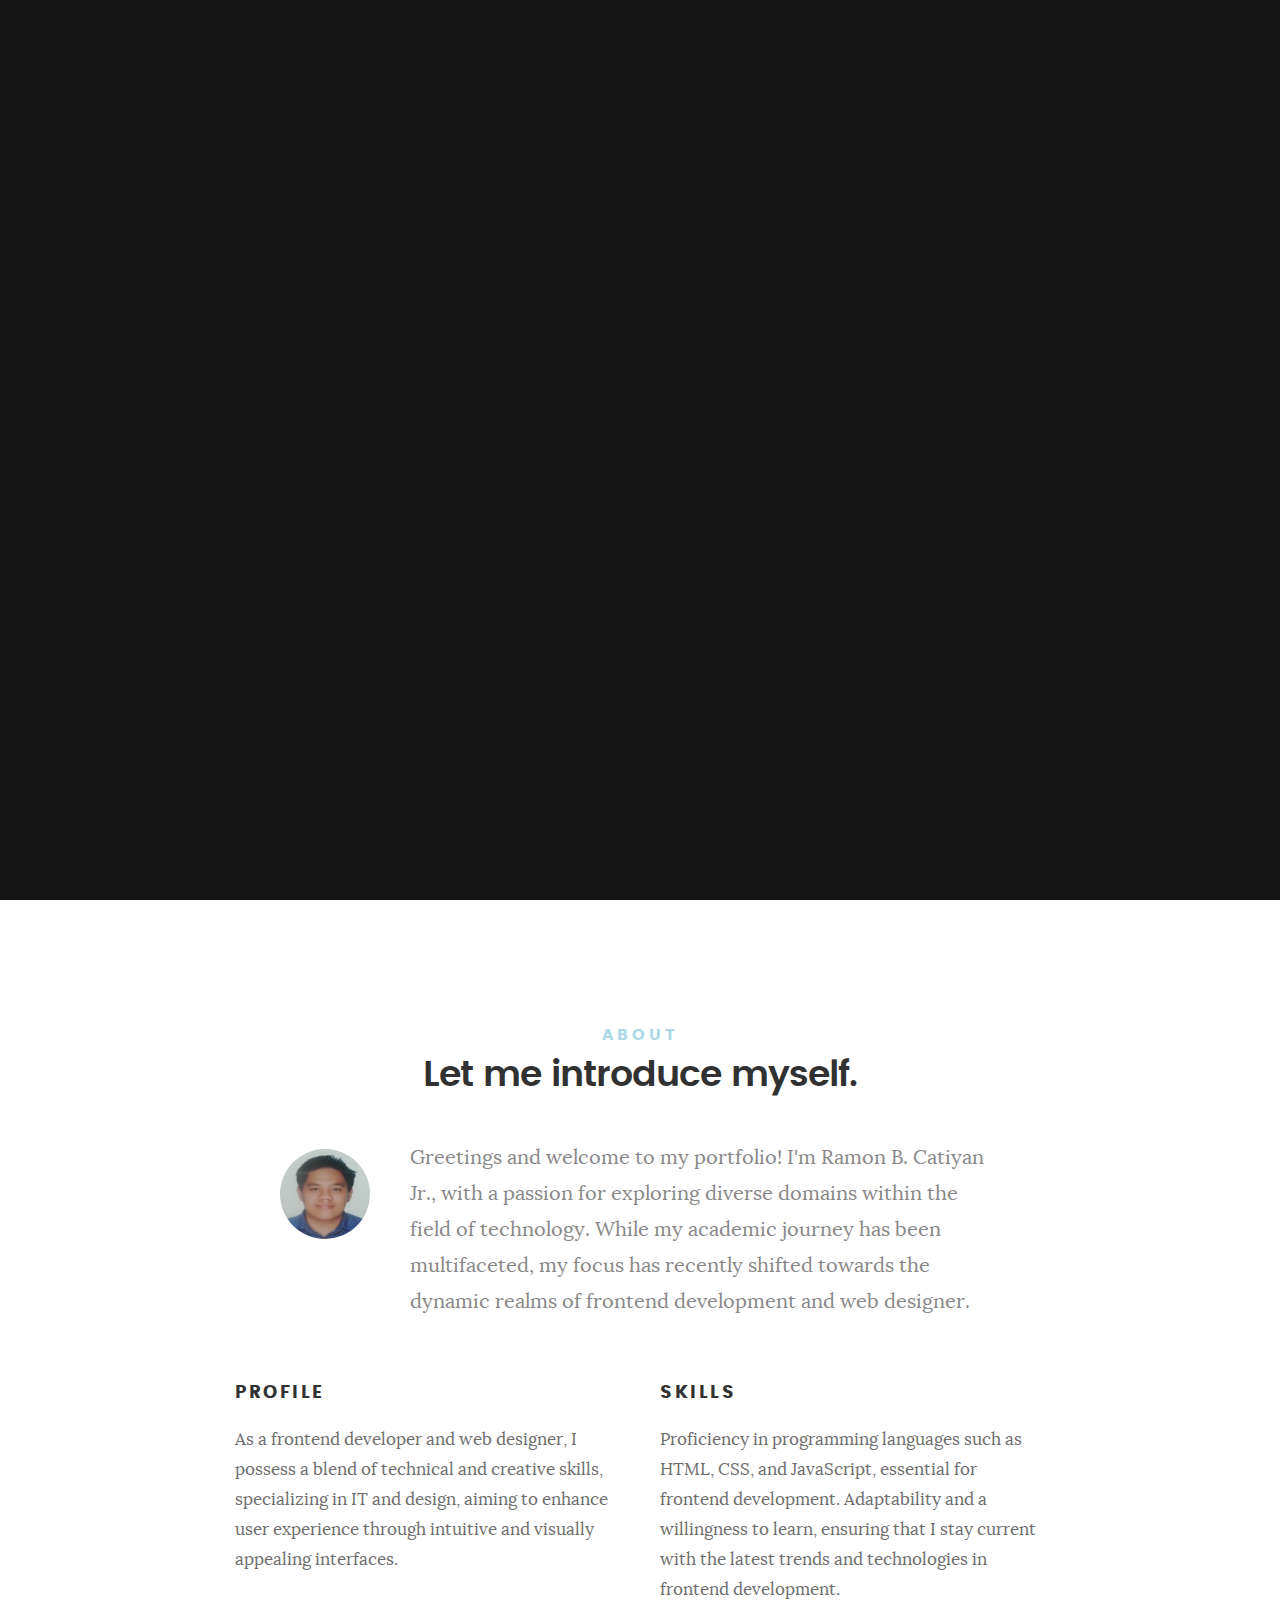
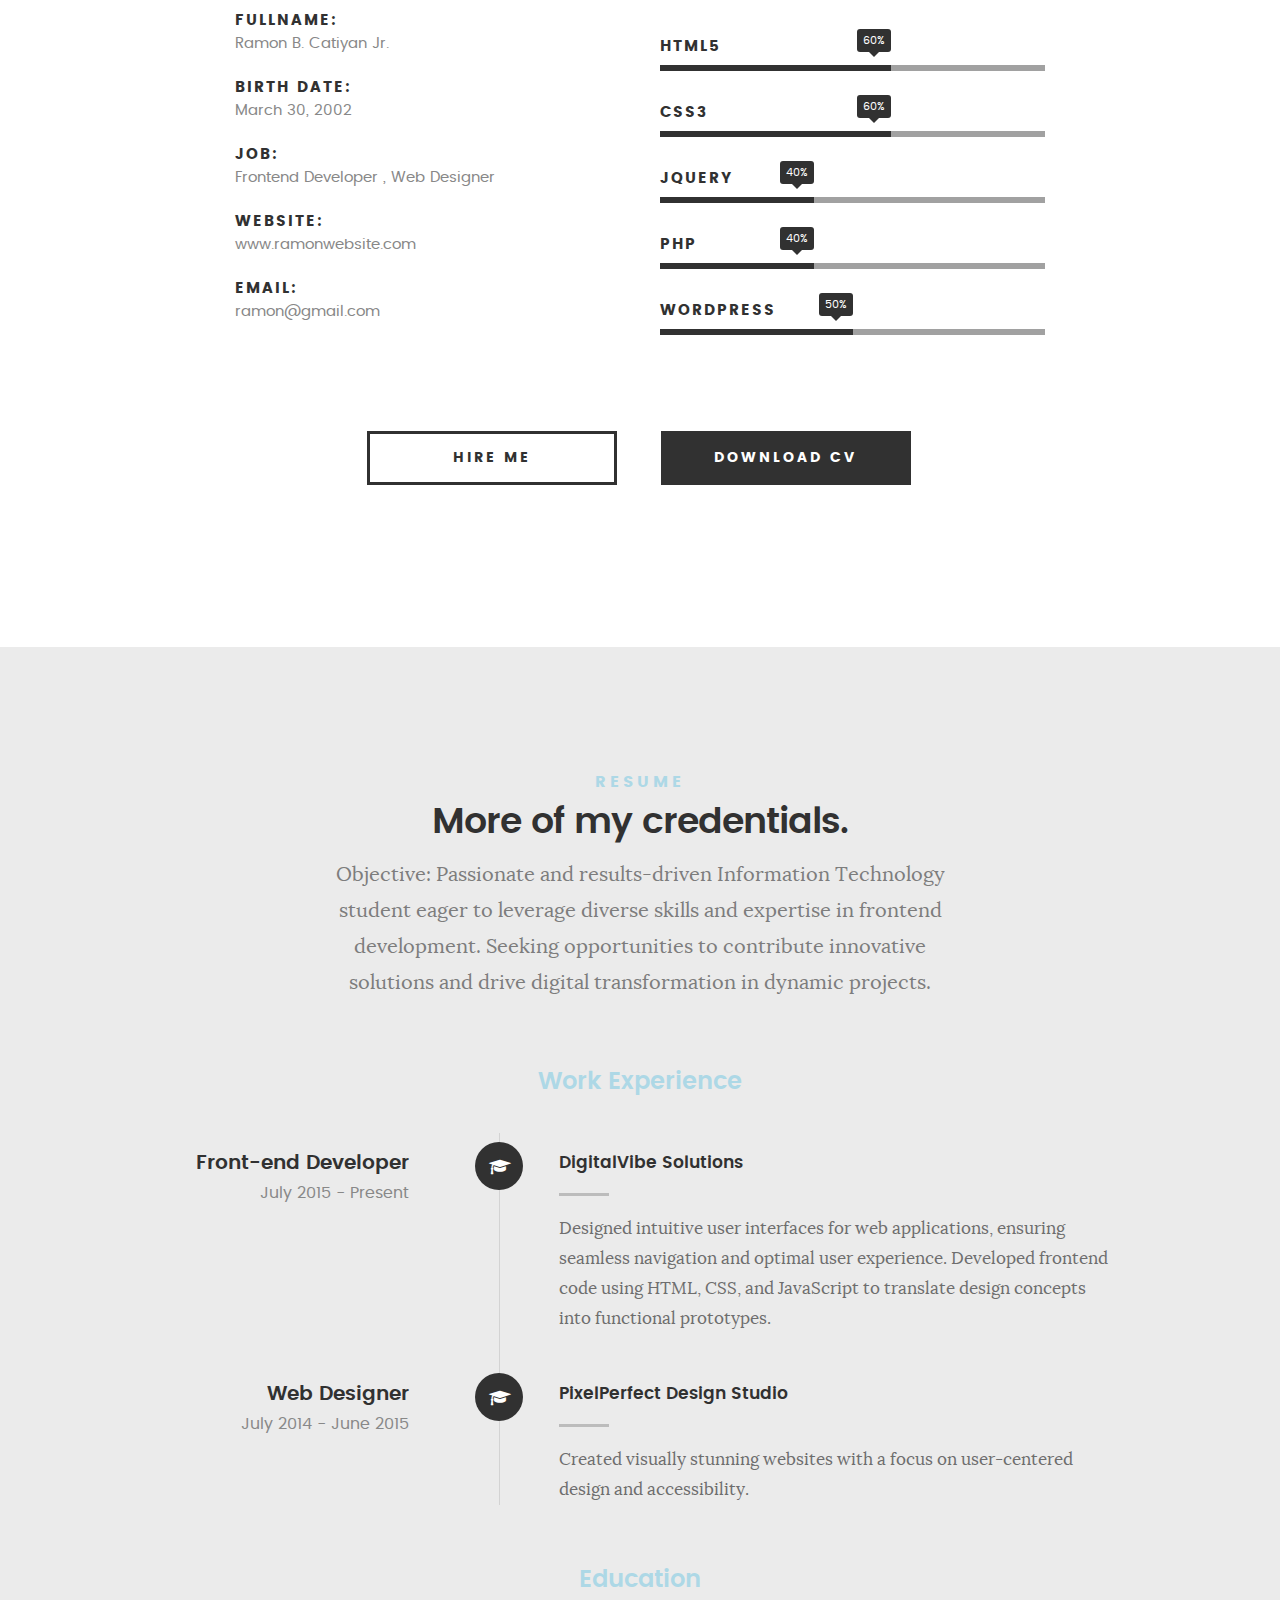
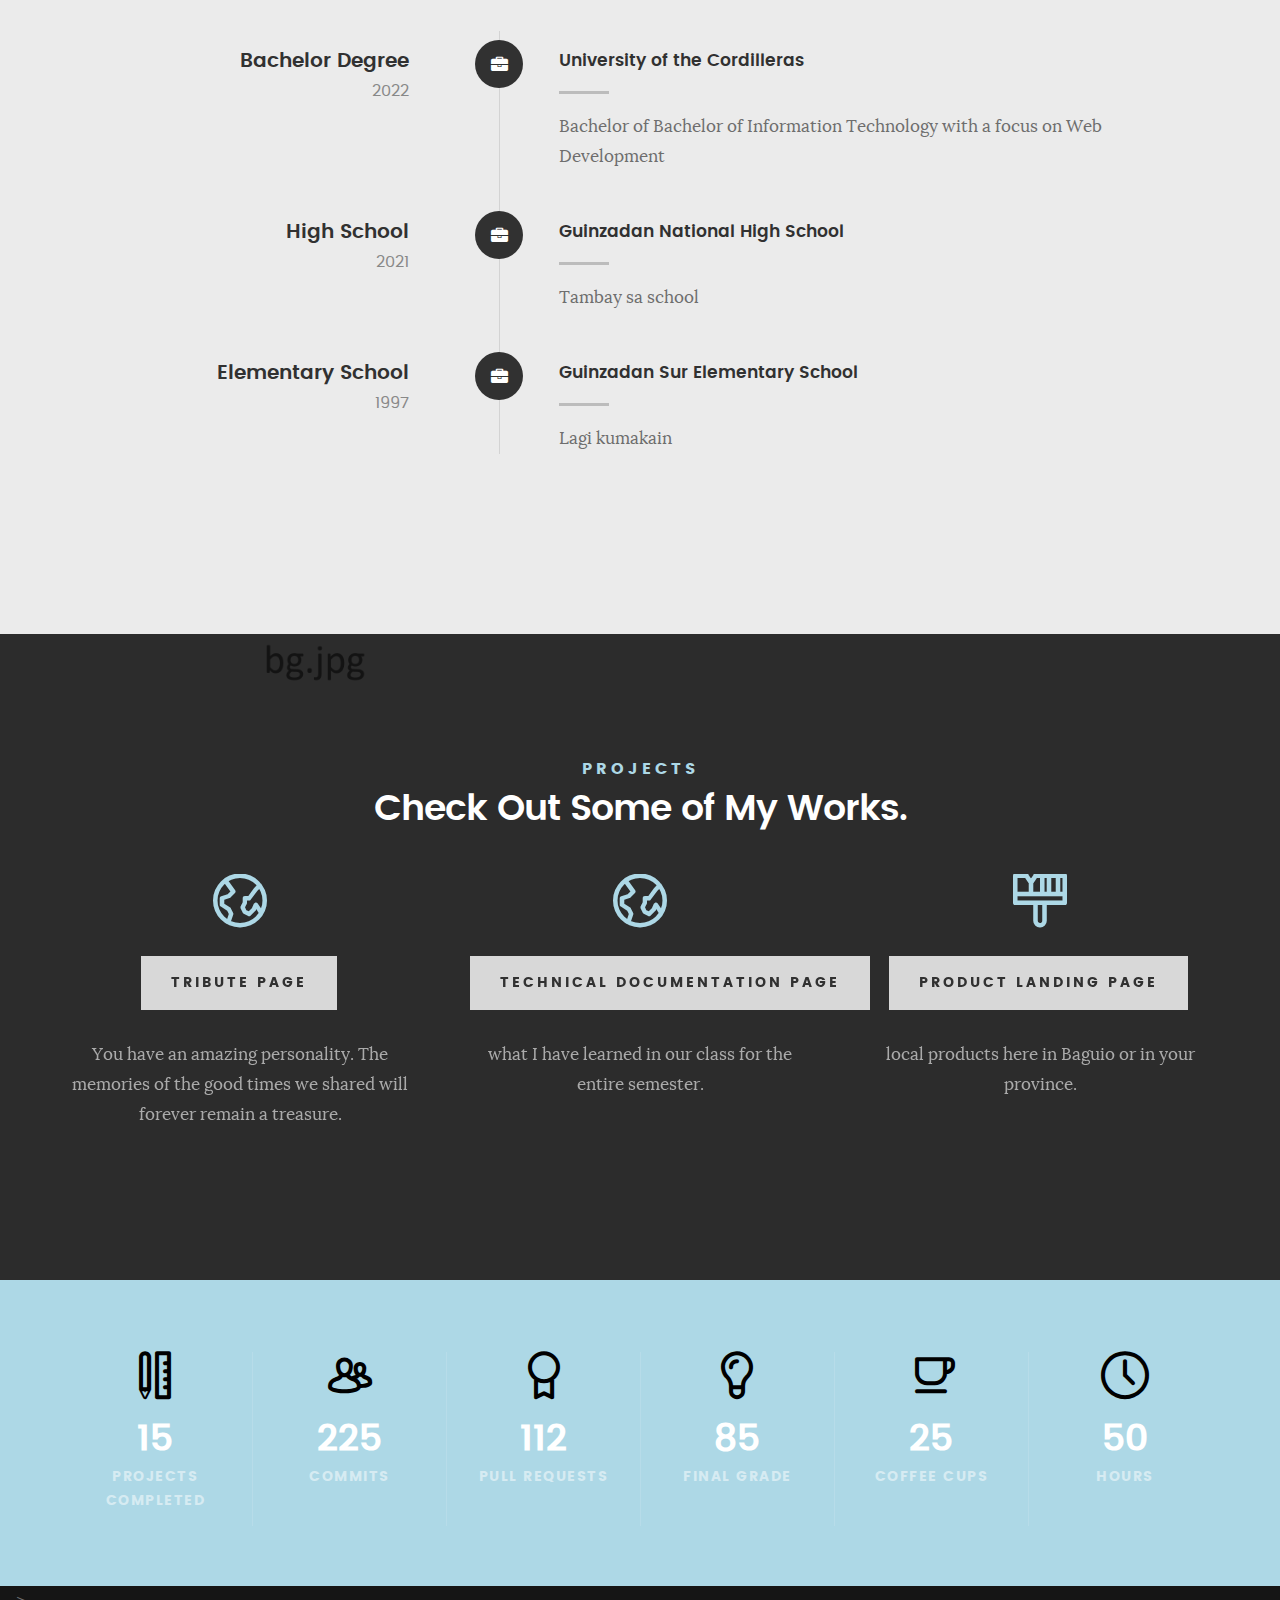
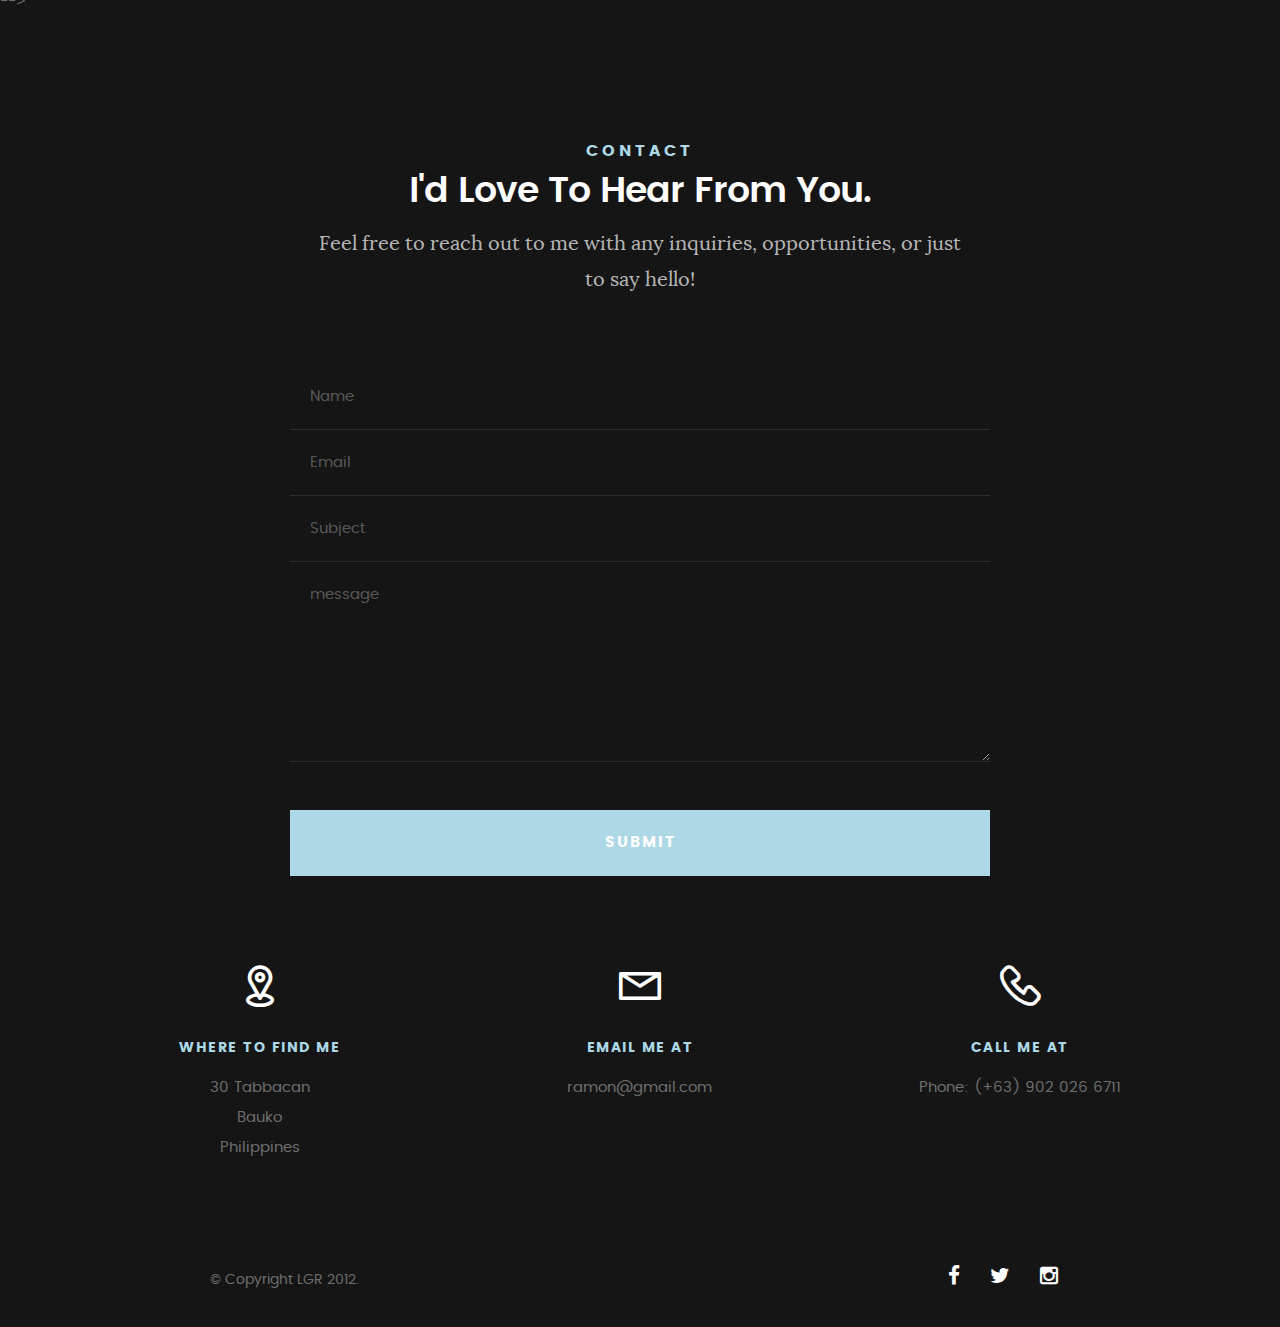
==== commit 8b4b2154: "Welcome to my final projects" ====
--- a/index.html
+++ b/index.html
@@ -44,7 +44,7 @@
    			<a class="menu-toggle" href="#"><span>Menu</span></a>
 
 	   		<div class="logo">
-		         <a href="index.html">Home</a>
+		         <a href="IMG_20240312_220925.jpg">Home</a>
 		      </div>
 
 		   	<nav id="main-nav-wrap">
@@ -112,7 +112,7 @@
 
    			<div class="intro-info">
 
-   				<img src="#" alt="Profile Picture">
+   				<img src="IMG_20240312_220925.jpg" alt="Profile Picture">
 
    				<p class="lead">
 					Greetings and welcome to my portfolio! I'm Ramon B. Catiyan Jr., with a passion for exploring diverse domains within the field of technology. While my academic journey has been multifaceted, my focus has recently shifted towards the dynamic realms of frontend development and web designer.
--- a/css/main.css
+++ b/css/main.css
@@ -90,7 +90,7 @@
 	transition: all 0.3s ease-in-out;
 }
 a:hover, a:focus, a:active {
-	color: #FF0077;
+	color: lightblue;
 	outline: 0;
 }
 
@@ -301,7 +301,7 @@
 	width: 8px;
 	height: 8px;
 	border-radius: 50%;
-	background: #FF0077;
+	background: lightblue;
 	position: absolute;
 	left: -17px;
 	top: 11px;
@@ -309,7 +309,7 @@
 }
 dt {
 	margin: 0;
-	color: #FF0077;
+	color: lightblue;
 }
 dd {
 	margin: 0 0 0 2rem;
@@ -429,7 +429,7 @@
 	display: none;
 }
 .pace .pace-progress {
-	background: #FF0077;
+	background: lightblue;
 	position: fixed;
 	z-index: 900;
 	top: 0;
@@ -472,7 +472,7 @@
 	border-top: 11px solid rgba(255, 255, 255, 0.1);
 	border-right: 11px solid rgba(255, 255, 255, 0.1);
 	border-bottom: 11px solid rgba(255, 255, 255, 0.1);
-	border-left: 11px solid #FF0077;
+	border-left: 11px solid lightblue;
 	-webkit-animation: load 1.1s infinite linear;
 	animation: load 1.1s infinite linear;
 	display: block;
@@ -594,8 +594,8 @@
 input[type="password"]:focus,
 textarea:focus,
 select:focus {
-	color: #cc005f;
-	border-bottom: 1px solid #FF0077;
+	color: lightblue;
+	border-bottom: 1px solid lightblue;
 }
 label, legend {
 	font-family: "poppins-bold", sans-serif;
@@ -736,8 +736,8 @@
 	line-height: 5.4rem !important;
 }
 button.stroke:hover, .button.stroke:hover {
-	border: 3px solid #FF0077;
-	color: #FF0077;
+	border: 3px solid lightblue;
+	color: lightblue;
 }
 button::-moz-focus-inner, input::-moz-focus-inner {
 	border: 0;
@@ -772,7 +772,7 @@
 }
 .ss-error {
 	background-color: #ffd1d2;
-	color: #e65153;
+	color: lightblue;
 }
 .ss-success {
 	background-color: #c8e675;
@@ -925,7 +925,7 @@
 	color: #252525;
 }
 .stats-tabs li a:hover {
-	color: #FF0077;
+	color: lightblue;
 }
 .stats-tabs li a em {
 	display: block;
@@ -1041,7 +1041,7 @@
 	margin-bottom: 1.2rem;
 }
 .section-intro h5 {
-	color: #FF0077;
+	color: lightblue;
 	font-size: 1.6rem;
 	line-height: 1.875;
 	margin-bottom: 0.3rem;
@@ -1138,7 +1138,7 @@
 }
 .menu-toggle span {
 	display: block;
-	background-color: #FF0077;
+	background-color: lightblue;
 	width: 24px;
 	height: 3px;
 	margin-top: -1.5px;
@@ -1196,7 +1196,7 @@
 	background-color: rgba(255, 0, 119, 0);
 }
 .menu-toggle.is-clicked span::before, .menu-toggle.is-clicked span::after {
-	background-color: #ff0077;
+	background-color: lightblue;
 	-moz-transition-delay: 0s, 0.2s;
 	-o-transition-delay: 0s, 0.2s;
 	-webkit-transition-delay: 0s, 0.2s;
@@ -1252,12 +1252,12 @@
 	border: none;
 }
 .main-navigation li a:hover {
-	color: #FF0077;
+	color: lightblue;
 	padding-left: 1rem;
 }
 .main-navigation li.current > a {
 	background: none;
-	color: #FF0077;
+	color: lightblue;
 }
 
 /**
@@ -1337,7 +1337,7 @@
 	text-shadow: 0 0 20px rgba(0, 0, 0, 0.5);
 }
 .intro-content h5 {
-	color: #cc005f;
+	color: lightblue;
 	font-family: "poppins-bold", sans-serif;
 	font-size: 2.3rem;
 	line-height: 1.565;
@@ -1384,7 +1384,7 @@
 	letter-spacing: .25rem;
 }
 .intro-content .button:hover, .intro-content .button:focus {
-	border-color: #cc005f;
+	border-color: lightblue;
 }
 .intro-content .button::after {
 	display: inline-block;
@@ -1416,7 +1416,7 @@
 	color: #FFFFFF;
 }
 .intro-social li a:hover, .intro-social li a:focus {
-	color: #cc005f;
+	color: lightblue;
 }
 
 /**
@@ -1629,7 +1629,7 @@
 	text-align: center;
 }
 #resume .resume-header h2 {
-	color: #FF0077;
+	color: lightblue;
 }
 
 #resume .resume-timeline {
@@ -1956,7 +1956,7 @@
 	border-right: 1px solid rgba(200, 200, 200, 0.1);
 }
 .popup-modal .link-box a:hover {
-	background: #cc005f;
+	background: lightblue;
 	border: none;
 }
 @media only screen and (max-width:600px) {
@@ -2122,7 +2122,7 @@
 	color: white;
 }
 #services .section-intro h5 {
-	color: #FF0077;
+	color: lightblue;
 }
 #services .section-intro p {
 	color: rgba(255, 255, 255, 0.7);
@@ -2144,7 +2144,7 @@
 }
 .services-list .icon i {
 	font-size: 5.4rem;
-	color: #FF0077;
+	color: lightblue;
 }
 .services-list h3 {
 	color: #FFFFFF;
@@ -2172,7 +2172,7 @@
 	background: #FFFFFF;
 }
 .owl-theme .owl-controls .owl-page.active span {
-	background: #FF0077;
+	background: lightblue;
 }
 
 
@@ -2183,7 +2183,7 @@
  * ------------------------------------------------------------------- 
  */
 #stats {
-	background: #990047;
+	background: lightblue;
 	padding-top: 7.2rem;
 	padding-bottom: 6rem;
 	text-align: center;
@@ -2258,7 +2258,7 @@
 	color: white;
 }
 #contact .section-intro h5 {
-	color: #FF0077;
+	color: lightblue;
 }
 #contact .section-intro p {
 	color: rgba(255, 255, 255, 0.7);
@@ -2311,7 +2311,7 @@
 	padding: 0 2rem;
 	margin: 0;
 	color: #FFFFFF;
-	background: #FF0077;
+	background: lightblue;
 }
 #contact form .form-field label::after {
 	position: absolute;
@@ -2320,7 +2320,7 @@
 	margin-top: -6px;
 	border-top: 5px solid transparent;
 	border-bottom: 5px solid transparent;
-	border-right: 5px solid #FF0077;
+	border-right: 5px solid lightblue;
 	content: "";
 }
 #contact input[type="text"],
@@ -2342,7 +2342,7 @@
 #contact input[type="text"]:focus,
 #contact input[type="password"]:focus,
 #contact input[type="email"]:focus {
-	border-color: #FF0077;
+	border-color: lightblue;
 	color: #FFFFFF;
 }
 #contact textarea {
@@ -2350,7 +2350,7 @@
 	padding: 1.8rem 2rem;
 }
 #contact textarea:focus {
-	border-color: #FF0077;
+	border-color: lightblue;
 	color: #FFFFFF;
 }
 #contact button.submitform {
@@ -2362,11 +2362,11 @@
 	padding: 0 3rem;
 	margin-top: 4.8rem;
 	width: 100%;
-	background: #FF0077;
+	background: lightblue;
 	color: #FFFFFF;
 }
 #contact button.submitform:hover, #contact button.submitform:focus {
-	background: #cc005f;
+	background: lightblue;
 }
 #message-warning, #message-success {
 	display: none;
@@ -2425,7 +2425,7 @@
 	color: #FFFFFF;
 }
 .contact-info h5 {
-	color: #FF0077;
+	color:  lightblue;
 }
 
 /**
@@ -2499,7 +2499,7 @@
 	color: #FFFFFF;
 }
 footer a:hover, footer a:focus {
-	color: #FF0077;
+	color: lightblue;
 }
 footer .row {
 	max-width: 900px;
@@ -2578,7 +2578,7 @@
 	width: 6rem;
 	line-height: 6.6rem;
 	text-align: center;
-	background: #cc005f;
+	background: lightblue;
 	color: #FFFFFF;
 	text-align: center;
 	text-transform: uppercase;
